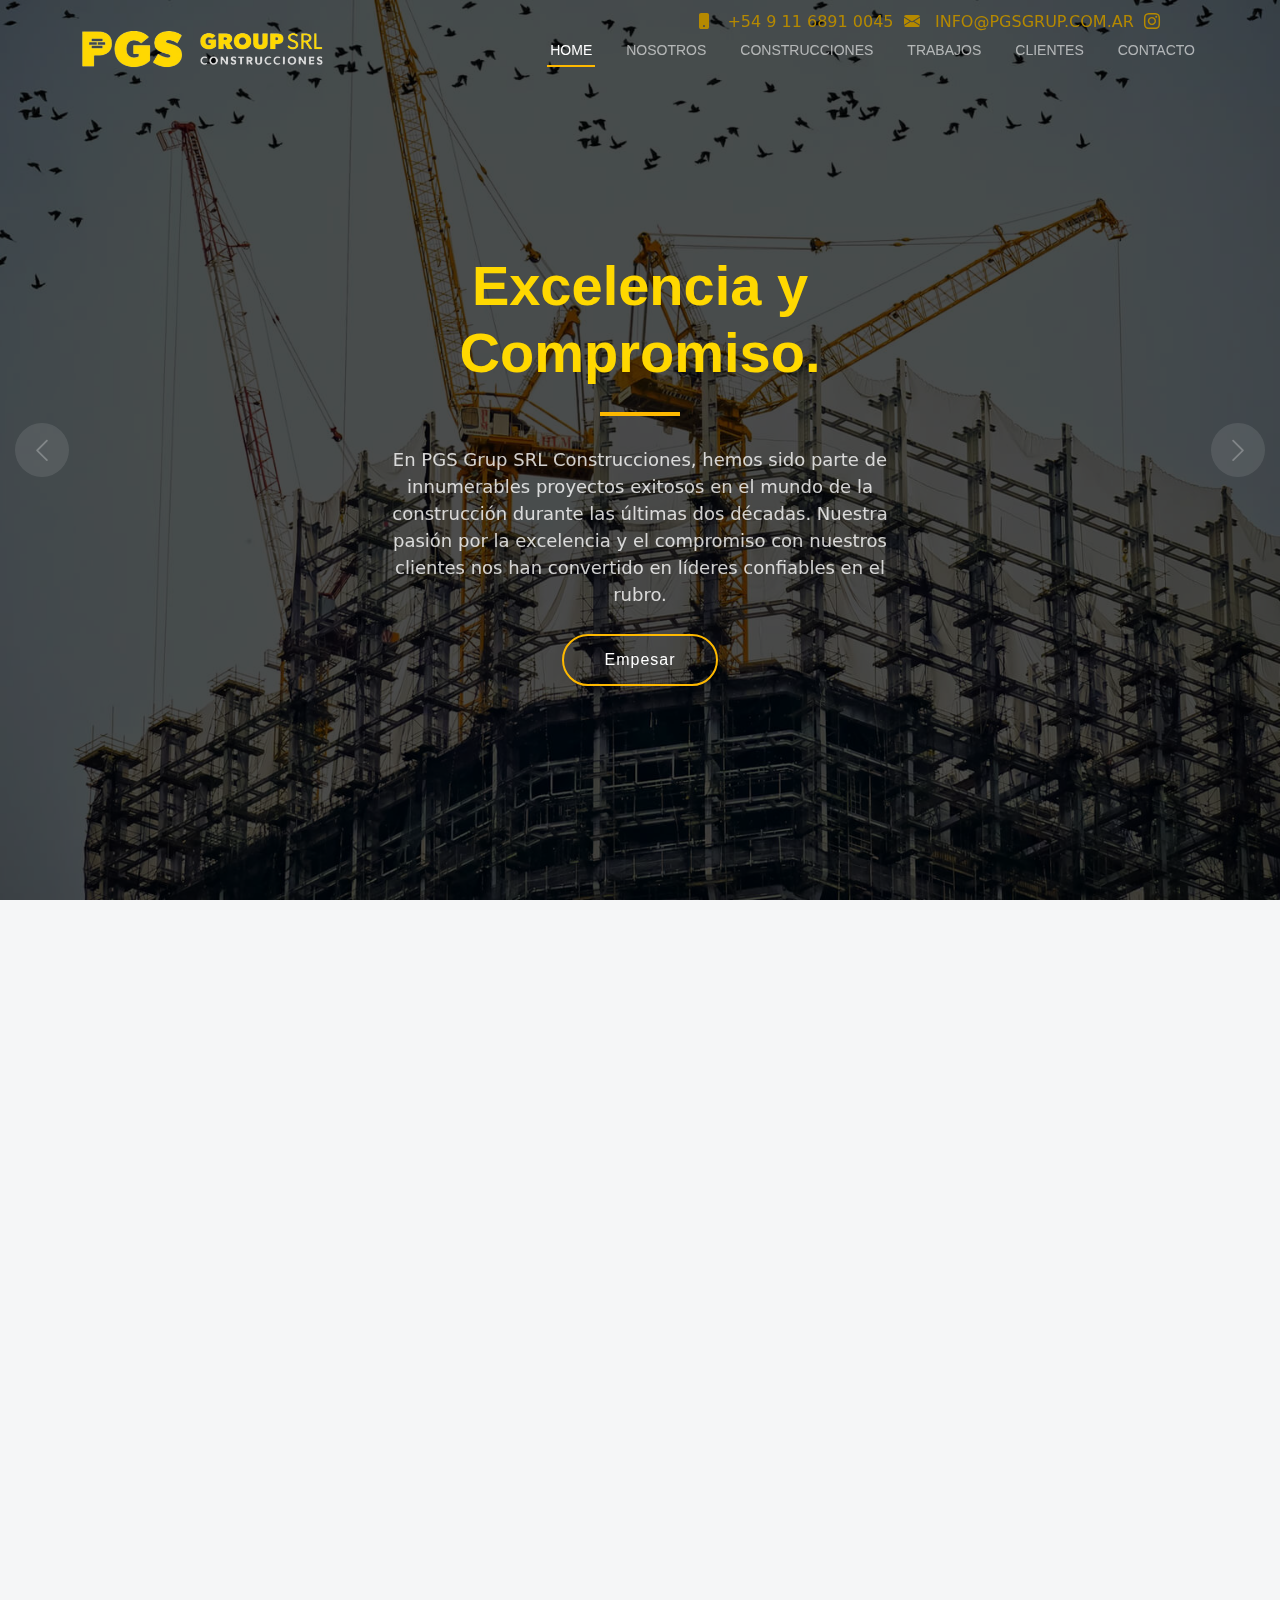
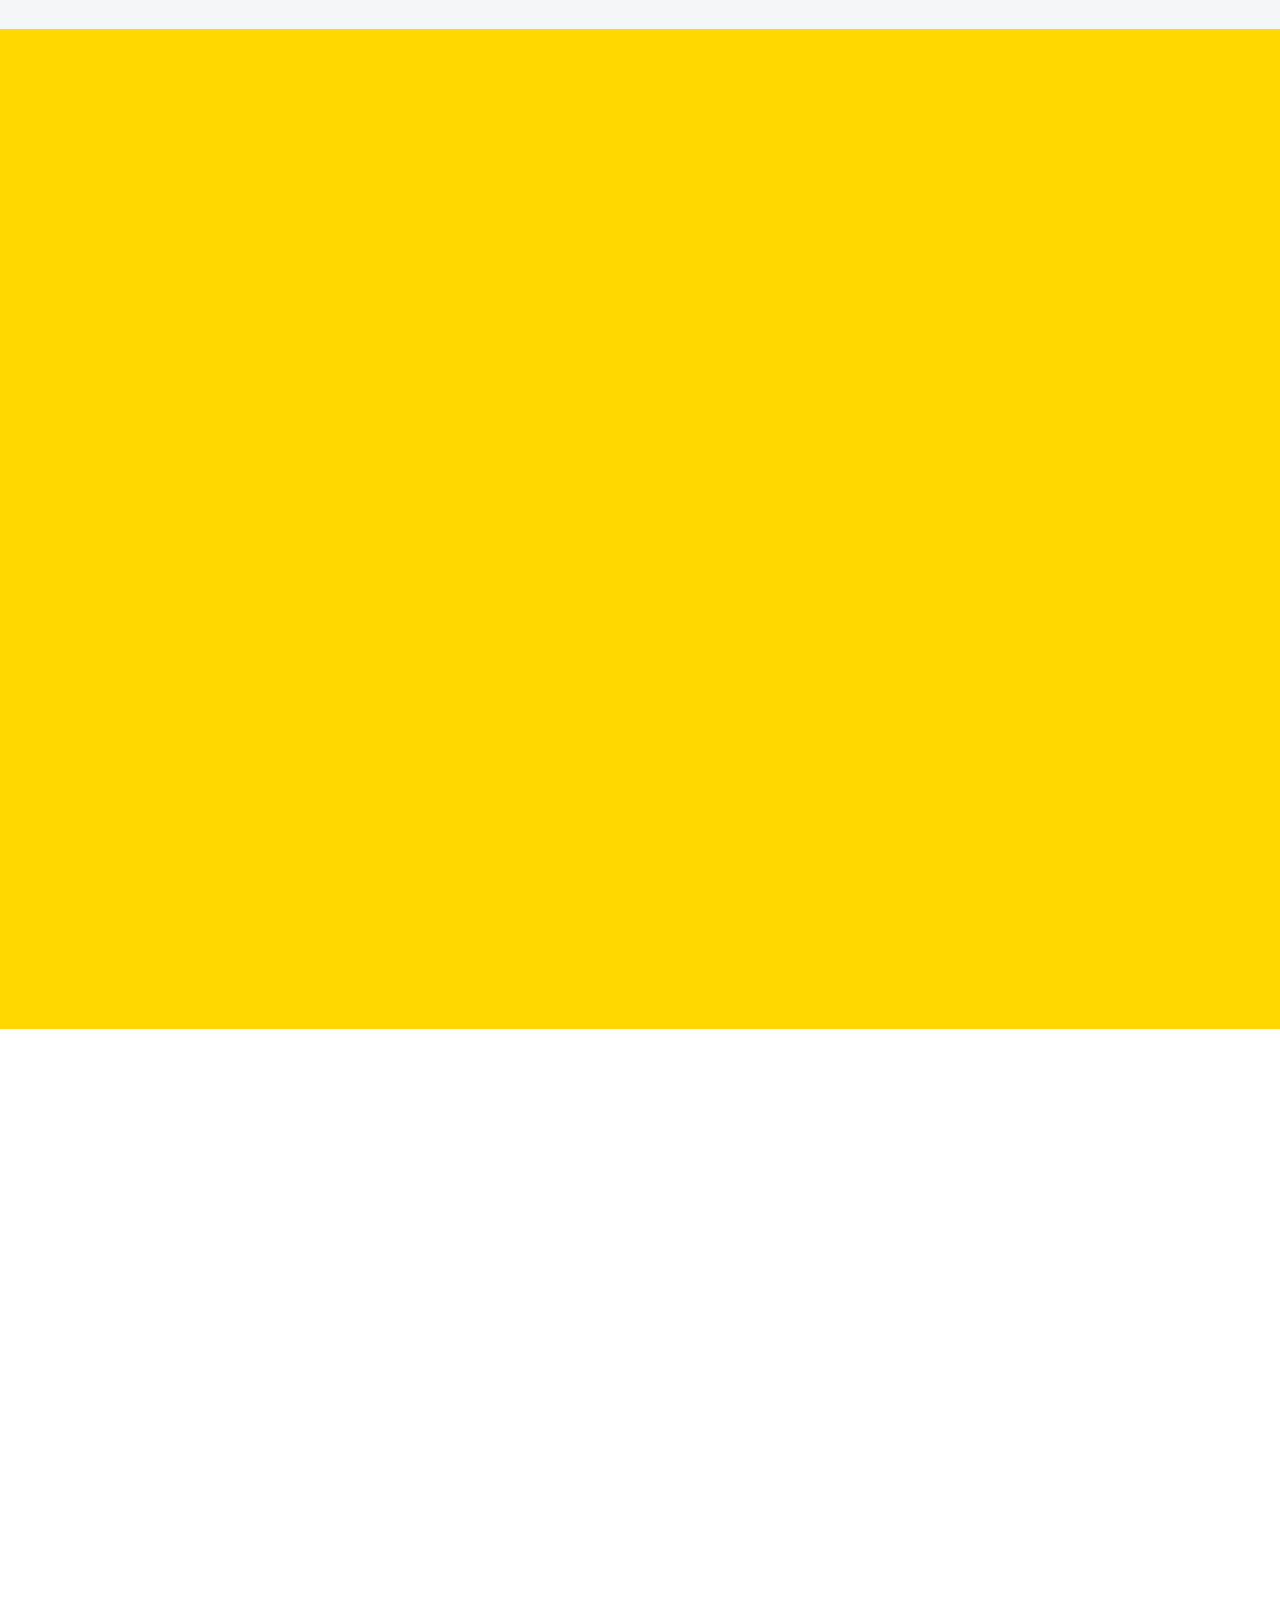
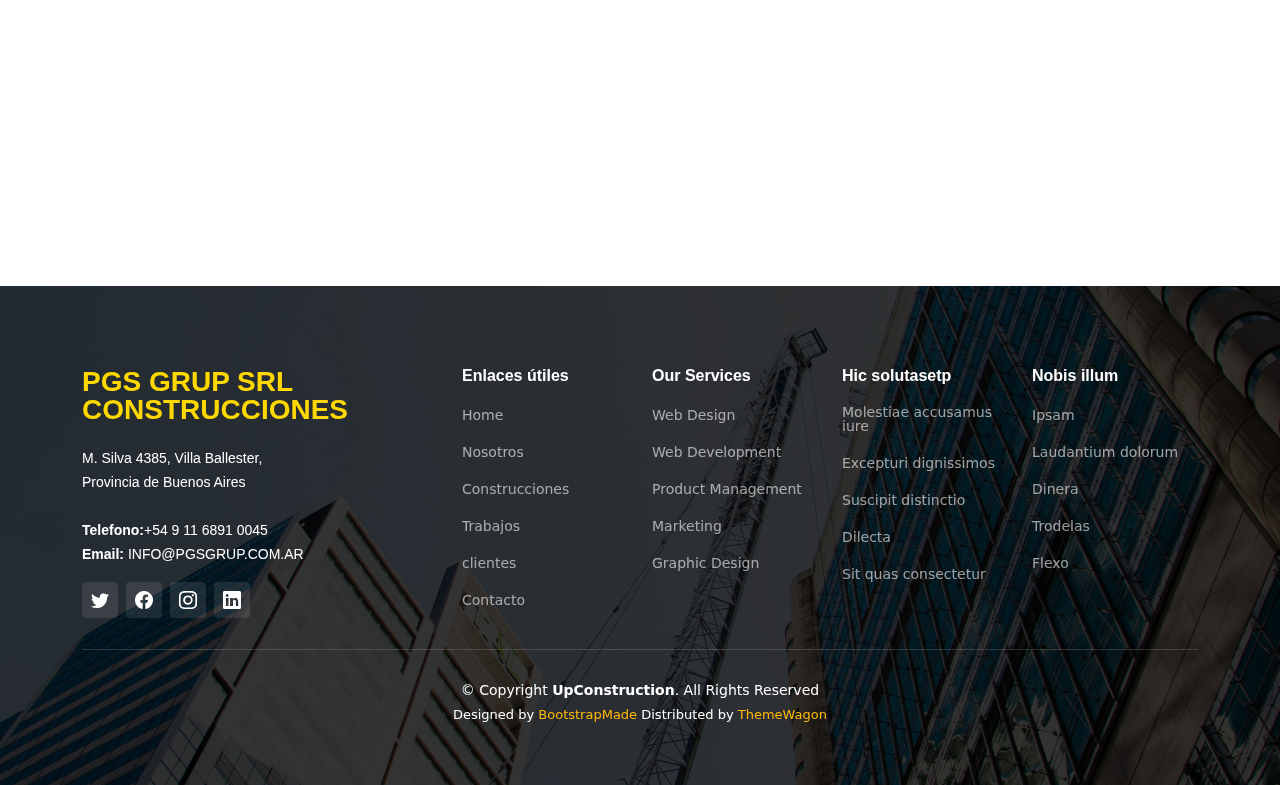
==== index.html @ b5f3060d "segunda entrega" ====
<!DOCTYPE html>
<html lang="en">

<head>
  <meta charset="utf-8">
  <meta content="width=device-width, initial-scale=1.0" name="viewport">

  <title>UpConstruction Bootstrap Template - Index</title>
  <meta content="" name="description">
  <meta content="" name="keywords">

  <!-- Favicons -->
  <link href="" rel="icon">
  <link href="" rel="apple-touch-icon">

  <!-- Google Fonts -->
  <link rel="preconnect" href="https://fonts.googleapis.com">
  <link rel="preconnect" href="https://fonts.gstatic.com" crossorigin>
  <link href="https://fonts.googleapis.com/css2?family=Open+Sans:ital,wght@0,300;0,400;0,500;0,600;0,700;1,300;1,400;1,600;1,700&family=Roboto:ital,wght@0,300;0,400;0,500;0,600;0,700;1,300;1,400;1,500;1,600;1,700&family=Work+Sans:ital,wght@0,300;0,400;0,500;0,600;0,700;1,300;1,400;1,500;1,600;1,700&display=swap" rel="stylesheet">

  <!-- Vendor CSS Files -->
  <link href="assets/vendor/bootstrap/css/bootstrap.min.css" rel="stylesheet">
  <link href="assets/vendor/bootstrap-icons/bootstrap-icons.css" rel="stylesheet">
  <link href="assets/vendor/fontawesome-free/css/all.min.css" rel="stylesheet">
  <link href="assets/vendor/aos/aos.css" rel="stylesheet">
  <link href="assets/vendor/glightbox/css/glightbox.min.css" rel="stylesheet">
  <link href="assets/vendor/swiper/swiper-bundle.min.css" rel="stylesheet">

  <!-- Template Main CSS File -->
  <link href="assets/css/main.css" rel="stylesheet">

  <!-- =======================================================
  * Template Name: UpConstruction
  * Updated: Jul 27 2023 with Bootstrap v5.3.1
  * Template URL: https://bootstrapmade.com/upconstruction-bootstrap-construction-website-template/
  * Author: BootstrapMade.com
  * License: https://bootstrapmade.com/license/
  ======================================================== -->
</head>

<body>

  <header id="header" class="header d-flex align-items-center">
    <div class="container-fluid container-xl d-flex align-items-center justify-content-between">

      <a href="index.html" class="logo d-flex align-items-center">
        <!-- Uncomment the line below if you also wish to use an image logo -->
        <img src="./assets/img/sin fondo.png" alt=""> 
        <!--<h1>UpConstruction<span>.</span></h1>-->
        <div class="social-icons">
          <a href="tel:+1234567890" style="color:#B58900"><i class="bi bi-phone-fill" style="color:#B58900"></i> &nbsp; +54 9 11 6891 0045 &nbsp;</a>
          <a href="mailto:info@example.com" style="color:#B58900"><i class="bi bi-envelope-fill" style="color:#B58900"></i> &nbsp; INFO@PGSGRUP.COM.AR &nbsp;</a>
          <a href="https://instagram.com/pgs_group_srl___?igshid=NTc4MTIwNjQ2YQ==" style="color:#B58900"><i class="bi bi-instagram" style="color:#B58900"></i></a>
        </div>
        
      </a>
      <i class="mobile-nav-toggle mobile-nav-show bi bi-list"></i>
      <i class="mobile-nav-toggle mobile-nav-hide d-none bi bi-x"></i>
      <nav id="navbar" class="navbar">
        <ul>
          <li><a href="index.html" class="active">Home</a></li>
          <li><a href="nosotros.html">Nosotros</a></li>
          <li><a href="Construcciones.html">Construcciones</a></li>
          <li><a href="trabajo.html">Trabajos</a></li>
          <li><a href="clientes.html">clientes</a></li>
          <li><a href="contacto.html">Contacto</a></li>
        </ul>
      </nav><!-- .navbar -->

    </div>
  </header><!-- End Header -->

  <!-- ======= Hero Section ======= -->
  <section id="hero" class="hero">

    <div class="info d-flex align-items-center">
      <div class="container">
        <div class="row justify-content-center">
          <div class="col-lg-6 text-center">
            <br>
            <br>
            <h2 data-aos="fade-down"style="color:#FFD800"><span> Excelencia y Compromiso.</span></h2>
            <p data-aos="fade-up">En PGS Grup SRL Construcciones, hemos sido parte de innumerables proyectos exitosos
              en el mundo de la construcción durante las últimas dos décadas. 
              Nuestra pasión por la excelencia y el compromiso con nuestros clientes
               nos han convertido en líderes confiables en el rubro.</p>
            <a data-aos="fade-up" data-aos-delay="200" href="#get-started" class="btn-get-started">Empesar</a>
          </div>
        </div>
      </div>
    </div>

    <div id="hero-carousel" class="carousel slide" data-bs-ride="carousel" data-bs-interval="5000">

      <div class="carousel-item active" style="background-image: url(assets/img/hero-carousel/hero-carousel-1.jpg)"></div>
      <div class="carousel-item" style="background-image: url(assets/img/hero-carousel/hero-carousel-2.jpg)"></div>
      <div class="carousel-item" style="background-image: url(assets/img/hero-carousel/hero-carousel-3.jpg)"></div>
      <div class="carousel-item" style="background-image: url(assets/img/hero-carousel/Mesa\ de\ trabajo\ 2@2x\ \(1\).png)"></div>
      <div class="carousel-item" style="background-image: url(assets/img/hero-carousel/hero-carousel-5.jpg)"></div>

      <a class="carousel-control-prev" href="#hero-carousel" role="button" data-bs-slide="prev">
        <span class="carousel-control-prev-icon bi bi-chevron-left" aria-hidden="true"></span>
      </a>

      <a class="carousel-control-next" href="#hero-carousel" role="button" data-bs-slide="next">
        <span class="carousel-control-next-icon bi bi-chevron-right" aria-hidden="true"></span>
      </a>

    </div>

  </section><!-- End Hero Section -->

  <main id="main">
 <!-- ======= Get Started Section ======= -->
 <section id="get-started" class="get-started section-bg">
  <div class="container">

    <div class="row justify-content-between gy-4">

      <div class="col-lg-6 d-flex align-items-center" data-aos="fade-up">
        <div class="content">
          <h3>¡Solicita una Cotización Personalizada para tu Proyecto con PGS Grup SRL Construcciones!</h3>
          <p>En PGS Grup SRL Construcciones, valoramos tu visión y queremos ayudarte a hacerla realidad. Nuestro equipo de profesionales altamente capacitados está
            listo para proporcionarte una cotización personalizada que se ajuste perfectamente a tu proyecto.
           </p>
        </div>
      </div>

      <div class="col-lg-5" data-aos="fade">
        <form action="forms/quote.php" method="post" class="php-email-form">
          <h3>CONSIGUE UNA COTIZACIÓN</h3>
          
            <p>¡Completa el formulario ahora y déjanos demostrarte por qué somos la mejor elección para tu proyecto de construcción!</p>
          <div class="row gy-3">

            <div class="col-md-12">
              <input type="text" name="Nombre" class="form-control" placeholder="Nombre" required>
            </div>

            <div class="col-md-12 ">
              <input type="email" class="form-control" name="email" placeholder="Email" required>
            </div>

            <div class="col-md-12">
              <input type="text" class="form-control" name="Numero de telefono" placeholder="Numero de telefono" required>
            </div>

            <div class="col-md-12">
              <textarea class="form-control" name="Mensaje" rows="6" placeholder="Mensaje" required></textarea>
            </div>

            <div class="col-md-12 text-center">
              <div class="loading">Loading</div>
              <div class="error-message"></div>
              <div class="sent-message">Your quote request has been sent successfully. Thank you!</div>

              <button type="submit">CONSIGUE UNA COTIZACIÓN</button>
            </div>

          </div>
        </form>
      </div><!-- End Quote Form -->

    </div>

  </div>
</section><!-- End Get Started Section -->

<!-- ======= Constructions Section ======= -->
<section id="constructions" class="constructions" style="background-color: #FFD800;">
  <div class="container" data-aos="fade-up">

    <div class="section-header">
      <h2> Construcciones</h2>
      <p>En PGS Grup SRL Construcciones, nos apasiona crear espacios que reflejen la visión única de nuestros clientes. Nuestros proyectos abarcan desde
         remodelaciones hasta nuevas construcciones, cada uno con la atención al detalle y la calidad que nos distingue.</p>
    </div>

    <div class="row gy-4">

      <div class="col-lg-6" data-aos="fade-up" data-aos-delay="100">
        <div class="card-item constructions-item">
          <div class="row">
            <div class="col-xl-5">
              <div class="card-bg" style="background-image: url(assets/img/constructions-1.jpg);"></div>
            </div>
            <div class="col-xl-7 d-flex align-items-center">
              <div class="card-body">
                <h4 class="card-title">"La Planificación que Transforma"</h4>
                <p>Con una planificación minuciosa y detallada, transformamos tus ideas en proyectos concretos y exitosos. 
                  Cada paso cuenta para lograr resultados excepcionales.</p>
              </div>
            </div>
          </div>
        </div>
      </div><!-- End Card Item -->

      <div class="col-lg-6" data-aos="fade-up" data-aos-delay="200">
        <div class="card-item">
          <div class="row">
            <div class="col-xl-5">
              <div class="card-bg" style="background-image: url(assets/img/constructions-2.jpg);"></div>
            </div>
            <div class="col-xl-7 d-flex align-items-center">
              <div class="card-body">
                <h4 class="card-title">"Trabajo Detrás de Cada Construcción"</h4>
                <p>Detrás de cada construcción que realizamos,
                   hay un trabajo en equipo que garantiza el éxito en cada paso del proceso.</p>
              </div>
            </div>
          </div>
        </div>
      </div><!-- End Card Item -->

      <div class="col-lg-6" data-aos="fade-up" data-aos-delay="300">
        <div class="card-item">
          <div class="row">
            <div class="col-xl-5">
              <div class="card-bg" style="background-image: url(assets/img/constructions-3.jpg);"></div>
            </div>
            <div class="col-xl-7 d-flex align-items-center">
              <div class="card-body">
                <h4 class="card-title">"Construyendo con Cuidado y Calidad"</h4>
                <p>Desde los primeros días de la obra, nos enfocamos en construir con cuidado y calidad. 
                  Cada decisión está guiada por la excelencia y la atención al detalle.</p>
              </div>
            </div>
          </div>
        </div>
      </div><!-- End Card Item -->

      <div class="col-lg-6" data-aos="fade-up" data-aos-delay="400">
        <div class="card-item">
          <div class="row">
            <div class="col-xl-5">
              <div class="card-bg" style="background-image: url(assets/img/constructions-4.jpg);"></div>
            </div>
            <div class="col-xl-7 d-flex align-items-center">
              <div class="card-body">
                <h4 class="card-title">"La Satisfacción del Trabajo Bien Hecho"</h4>
                <p>Para nosotros, esta obra casi terminada representa la
                   satisfacción del trabajo bien hecho. Cada etapa ha sido realizada con compromiso y profesionalismo.</p>
              </div>
            </div>
          </div>
        </div>
      </div><!-- End Card Item -->

    </div>

  </div>
</section><!-- End Constructions Section -->
<!-- ======= Our Projects Section ======= -->
<section id="projects" class="projects">
  <div class="container" data-aos="fade-up">

    <div class="section-header">
      <h2> Trabajos</h2>
      <p>Te invitamos a explorar algunos de nuestros trabajos destacados para que puedas apreciar
         nuestra habilidad para dar vida a visiones arquitectónicas y materializar sueños. 
         En PGS Grup SRL Construcciones,estamos comprometidos con la satisfacción de nuestros clientes 
          y con el legado duradero que dejamos en cada obra realizada.</p>
    </div>

    <div class="portfolio-isotope" data-portfolio-filter="*" data-portfolio-layout="masonry"
      data-portfolio-sort="original-order">

      <ul class="portfolio-flters" data-aos="fade-up" data-aos-delay="100">
        <li data-filter="*" class="filter-active">Todos</li>
        <li data-filter=".filter-remodeling">Remodelaciones </li>
        <li data-filter=".filter-construction">Construcciones</li>
        <li data-filter=".filter-repairs">Reparaciones</li>
        <li data-filter=".filter-design">Diseño</li>
      </ul><!-- End Projects Filters -->

      <div class="row gy-4 portfolio-container" data-aos="fade-up" data-aos-delay="200">

        <div class="col-lg-3 col-md-5 portfolio-item filter-remodeling">
          <div class="portfolio-content h-100">
            <img src="assets/img/projects/remodeling-1.jpg" class="img-fluid" alt="">
            <div class="portfolio-info">
              <h4>Remodelaciones 1</h4>
              <p>Lorem ipsum, dolor sit amet consectetur</p>
              <a href="assets/img/projects/remodeling-1.jpg" title="Remodeling 1"
                data-gallery="portfolio-gallery-remodeling" class="glightbox preview-link"><i
                  class="bi bi-zoom-in"></i></a>
              <a href="trabajo.html" title="More Details" class="details-link"><i
                  class="bi bi-link-45deg"></i></a>
            </div>
          </div>
        </div><!-- End Projects Item -->

        <div class="col-lg-3 col-md-5 portfolio-item filter-construction">
          <div class="portfolio-content h-100">
            <img src="assets/img/projects/construction-1.jpg" class="img-fluid" alt="">
            <div class="portfolio-info">
              <h4>Construcciones 1</h4>
              <p>Lorem ipsum, dolor sit amet consectetur</p>
              <a href="assets/img/projects/construction-1.jpg" title="Construction 1"
                data-gallery="portfolio-gallery-construction" class="glightbox preview-link"><i
                  class="bi bi-zoom-in"></i></a>
              <a href="trabajo.html" title="More Details" class="details-link"><i
                  class="bi bi-link-45deg"></i></a>
            </div>
          </div>
        </div><!-- End Projects Item -->

        <div class="col-lg-3 col-md-5 portfolio-item filter-remodeling">
          <div class="portfolio-content h-100">
            <img src="assets/img/projects/remodeling-2.jpg" class="img-fluid" alt="">
            <div class="portfolio-info">
              <h4>Remodelaciones 2</h4>
              <p>Lorem ipsum, dolor sit amet consectetur</p>
              <a href="assets/img/projects/remodeling-2.jpg" title="Remodeling 2"
                data-gallery="portfolio-gallery-remodeling" class="glightbox preview-link"><i
                  class="bi bi-zoom-in"></i></a>
              <a href="trabajo.html" title="More Details" class="details-link"><i
                  class="bi bi-link-45deg"></i></a>
            </div>
          </div>
        </div><!-- End Projects Item -->
       
        <div class="col-lg-3 col-md-5 portfolio-item filter-repairs">
          <div class="portfolio-content h-100">
            <img src="assets/img/projects/repairs-2.jpg" class="img-fluid" alt="">
            <div class="portfolio-info">
              <h4>Reparaciones</h4>
              <p>Lorem ipsum, dolor sit amet consectetur</p>
              <a href="assets/img/projects/repairs-2.jpg" title="Repairs 2" data-gallery="portfolio-gallery-repairs"
                class="glightbox preview-link"><i class="bi bi-zoom-in"></i></a>
              <a href="trabajo.html" title="More Details" class="details-link"><i
                  class="bi bi-link-45deg"></i></a>
            </div>
          </div>
        </div><!-- End Projects Item -->

        <div class="col-lg-3 col-md-5 portfolio-item filter-design">
          <div class="portfolio-content h-100">
            <img src="assets/img/projects/design-2.jpg" class="img-fluid" alt="">
            <div class="portfolio-info">
              <h4>Diseño</h4>
              <p>Lorem ipsum, dolor sit amet consectetur</p>
              <a href="assets/img/projects/design-2.jpg" title="Repairs 2" data-gallery="portfolio-gallery-book"
                class="glightbox preview-link"><i class="bi bi-zoom-in"></i></a>
              <a href="trabajo.html" title="More Details" class="details-link"><i
                  class="bi bi-link-45deg"></i></a>
            </div>
          </div>
        </div><!-- End Projects Item -->
           <div class="col-lg-3 col-md-5 portfolio-item filter-construction">
          <div class="portfolio-content h-100">
            <img src="assets/img/projects/construction-3.jpg" class="img-fluid" alt="">
            <div class="portfolio-info">
              <h4>Construcciones </h4>
              <p>Lorem ipsum, dolor sit amet consectetur</p>
              <a href="assets/img/projects/construction-3.jpg" title="Construction 3"
                data-gallery="portfolio-gallery-construction" class="glightbox preview-link"><i
                  class="bi bi-zoom-in"></i></a>
              <a href="trabajo.html" title="More Details" class="details-link"><i
                  class="bi bi-link-45deg"></i></a>
            </div>
          </div>
        </div><!-- End Projects Item -->

        <div class="col-lg-3 col-md-5 portfolio-item filter-repairs">
          <div class="portfolio-content h-100">
            <img src="assets/img/projects/repairs-3.jpg" class="img-fluid" alt="">
            <div class="portfolio-info">
              <h4>Reparaciones</h4>
              <p>Lorem ipsum, dolor sit amet consectetur</p>
              <a href="assets/img/projects/repairs-3.jpg" title="Repairs 2" data-gallery="portfolio-gallery-repairs"
                class="glightbox preview-link"><i class="bi bi-zoom-in"></i></a>
              <a href="trabajo.html" title="More Details" class="details-link"><i
                  class="bi bi-link-45deg"></i></a>
            </div>
          </div>
        </div><!-- End Projects Item -->

        <div class="col-lg-3 col-md-5 portfolio-item filter-design">
          <div class="portfolio-content h-100">
            <img src="assets/img/projects/design-3.jpg" class="img-fluid" alt="">
            <div class="portfolio-info">
              <h4>Diseño</h4>
              <p>Lorem ipsum, dolor sit amet consectetur</p>
              <a href="assets/img/projects/design-3.jpg" title="Repairs 3" data-gallery="portfolio-gallery-book"
                class="glightbox preview-link"><i class="bi bi-zoom-in"></i></a>
              <a href="trabajo.html" title="More Details" class="details-link"><i
                  class="bi bi-link-45deg"></i></a>
            </div>
          </div>
        </div><!-- End Projects Item -->

      </div><!-- End Projects Container -->

    </div>

  </div>
</section><!-- End Our Projects Section -->
         
   

</main><!-- End #main -->

<!-- ======= Footer ======= -->
<footer id="footer" class="footer">

<div class="footer-content position-relative">
  <div class="container">
    <div class="row">

      <div class="col-lg-4 col-md-6">
        <div class="footer-info">
          <h3 style="color:#FFD800">PGS GRUP SRL CONSTRUCCIONES</h3>
          <p>
            M. Silva 4385, Villa Ballester,<br>
            Provincia de Buenos Aires<br><br>
            <strong>Telefono:</strong>+54 9 11 6891 0045<br>
            <strong>Email:</strong> INFO@PGSGRUP.COM.AR<br>
          </p>
          <div class="social-links d-flex mt-3">
            <a href="#" class="d-flex align-items-center justify-content-center"><i class="bi bi-twitter"></i></a>
            <a href="#" class="d-flex align-items-center justify-content-center"><i class="bi bi-facebook"></i></a>
            <a href="#" class="d-flex align-items-center justify-content-center"><i class="bi bi-instagram"></i></a>
            <a href="#" class="d-flex align-items-center justify-content-center"><i class="bi bi-linkedin"></i></a>
          </div>
        </div>
      </div><!-- End footer info column-->

      <div class="col-lg-2 col-md-3 footer-links">
        <h4>Enlaces útiles</h4>
        <ul>
          <ul>
            <li><a href="index.html" class="active">Home</a></li>
            <li><a href="nosotros.html">Nosotros</a></li>
            <li><a href="Construcciones.html">Construcciones</a></li>
            <li><a href="trabajo.html">Trabajos</a></li>
            <li><a href="clientes.html">clientes</a></li>
            <li><a href="contacto.html">Contacto</a></li>
          </ul>
      </div><!-- End footer links column-->

      <div class="col-lg-2 col-md-3 footer-links">
        <h4>Our Services</h4>
        <ul>
          <li><a href="#">Web Design</a></li>
          <li><a href="#">Web Development</a></li>
          <li><a href="#">Product Management</a></li>
          <li><a href="#">Marketing</a></li>
          <li><a href="#">Graphic Design</a></li>
        </ul>
      </div><!-- End footer links column-->

      <div class="col-lg-2 col-md-3 footer-links">
        <h4>Hic solutasetp</h4>
        <ul>
          <li><a href="#">Molestiae accusamus iure</a></li>
          <li><a href="#">Excepturi dignissimos</a></li>
          <li><a href="#">Suscipit distinctio</a></li>
          <li><a href="#">Dilecta</a></li>
          <li><a href="#">Sit quas consectetur</a></li>
        </ul>
      </div><!-- End footer links column-->

      <div class="col-lg-2 col-md-3 footer-links">
        <h4>Nobis illum</h4>
        <ul>
          <li><a href="#">Ipsam</a></li>
          <li><a href="#">Laudantium dolorum</a></li>
          <li><a href="#">Dinera</a></li>
          <li><a href="#">Trodelas</a></li>
          <li><a href="#">Flexo</a></li>
        </ul>
      </div><!-- End footer links column-->

    </div>
  </div>
</div>

<div class="footer-legal text-center position-relative">
  <div class="container">
    <div class="copyright">
      &copy; Copyright <strong><span>UpConstruction</span></strong>. All Rights Reserved
    </div>
    <div class="credits">
      <!-- All the links in the footer should remain intact. -->
      <!-- You can delete the links only if you purchased the pro version. -->
      <!-- Licensing information: https://bootstrapmade.com/license/ -->
      <!-- Purchase the pro version with working PHP/AJAX contact form: https://bootstrapmade.com/upconstruction-bootstrap-construction-website-template/ -->
      Designed by <a href="https://bootstrapmade.com/">BootstrapMade</a> Distributed by <a
        href="https://themewagon.com">ThemeWagon</a>
    </div>
  </div>
</div>

</footer>
<!-- End Footer -->

<a href="#" class="scroll-top d-flex align-items-center justify-content-center"><i
  class="bi bi-arrow-up-short"></i></a>

<div id="preloader"></div>

<!-- Vendor JS Files -->
<script src="assets/vendor/bootstrap/js/bootstrap.bundle.min.js"></script>
<script src="assets/vendor/aos/aos.js"></script>
<script src="assets/vendor/glightbox/js/glightbox.min.js"></script>
<script src="assets/vendor/isotope-layout/isotope.pkgd.min.js"></script>
<script src="assets/vendor/swiper/swiper-bundle.min.js"></script>
<script src="assets/vendor/purecounter/purecounter_vanilla.js"></script>
<script src="assets/vendor/php-email-form/validate.js"></script>

<!-- Template Main JS File -->
<script src="assets/js/main.js"></script>

</body>

</html>
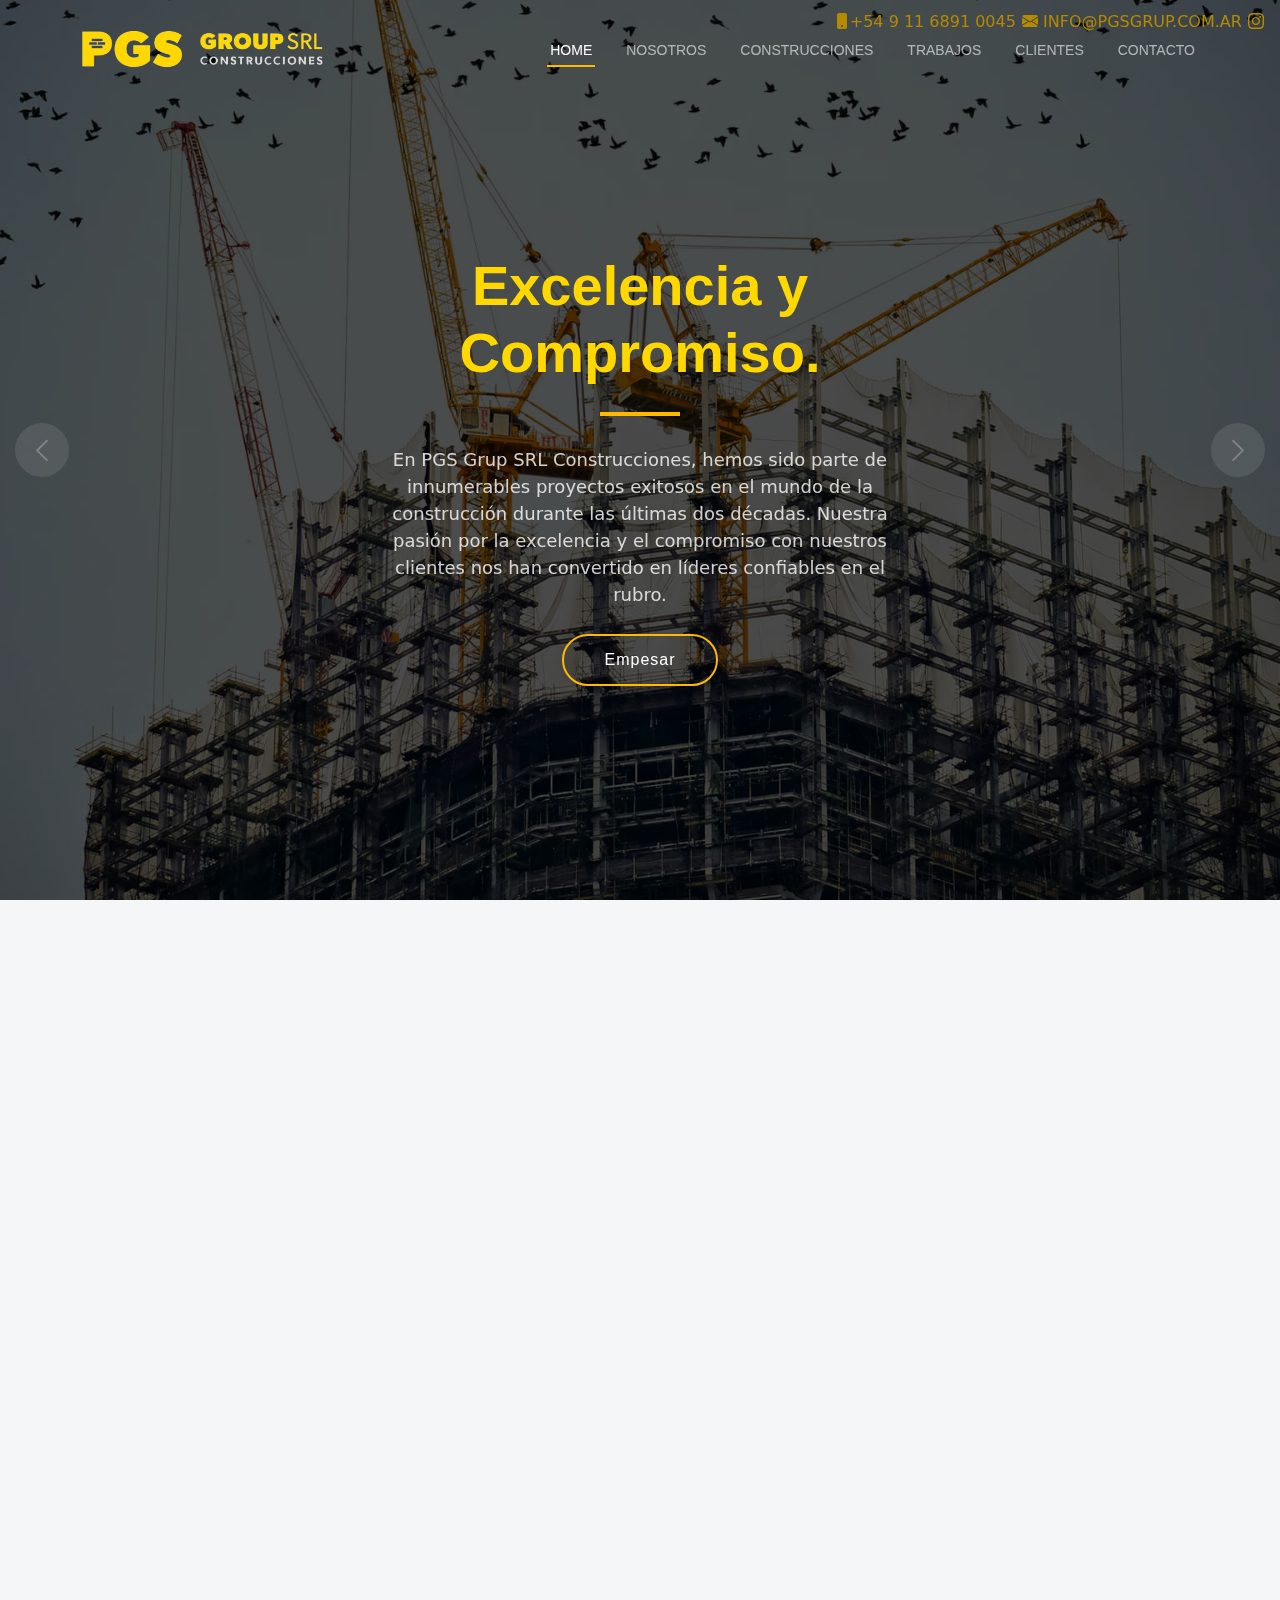
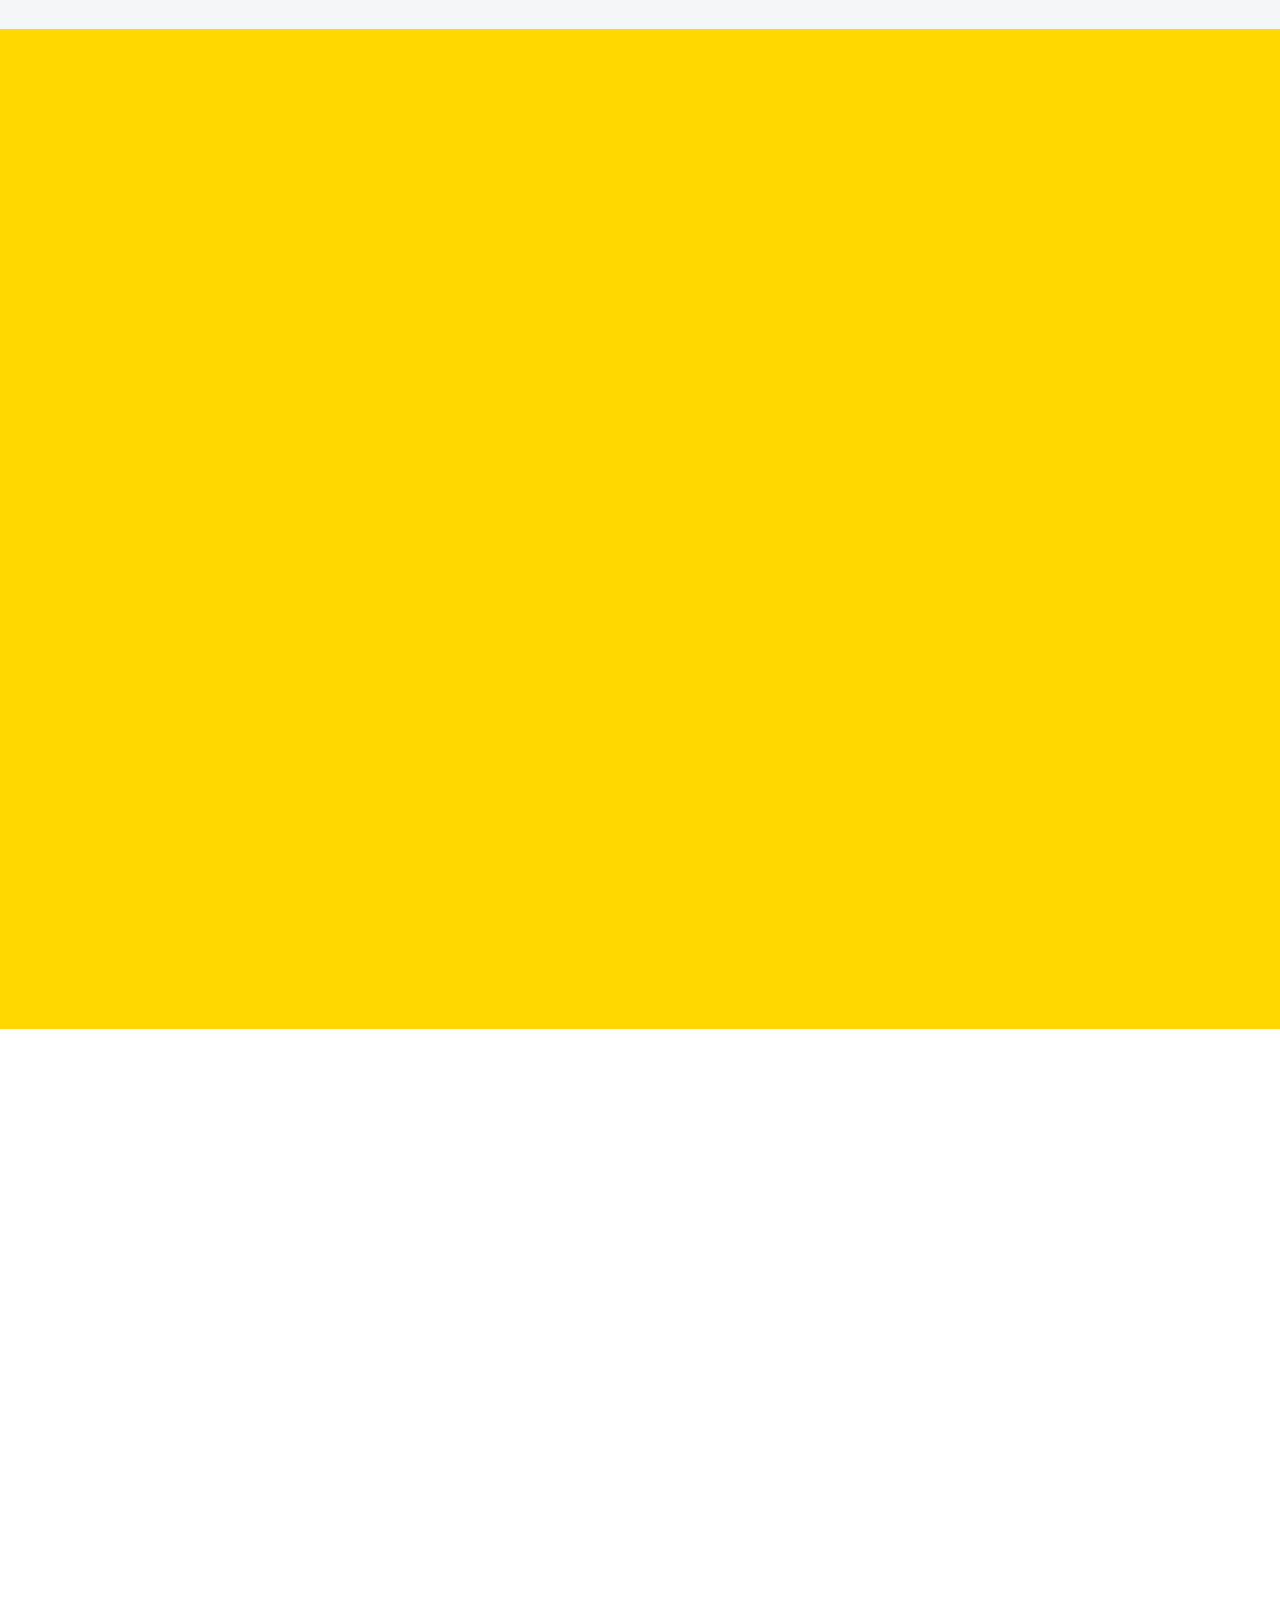
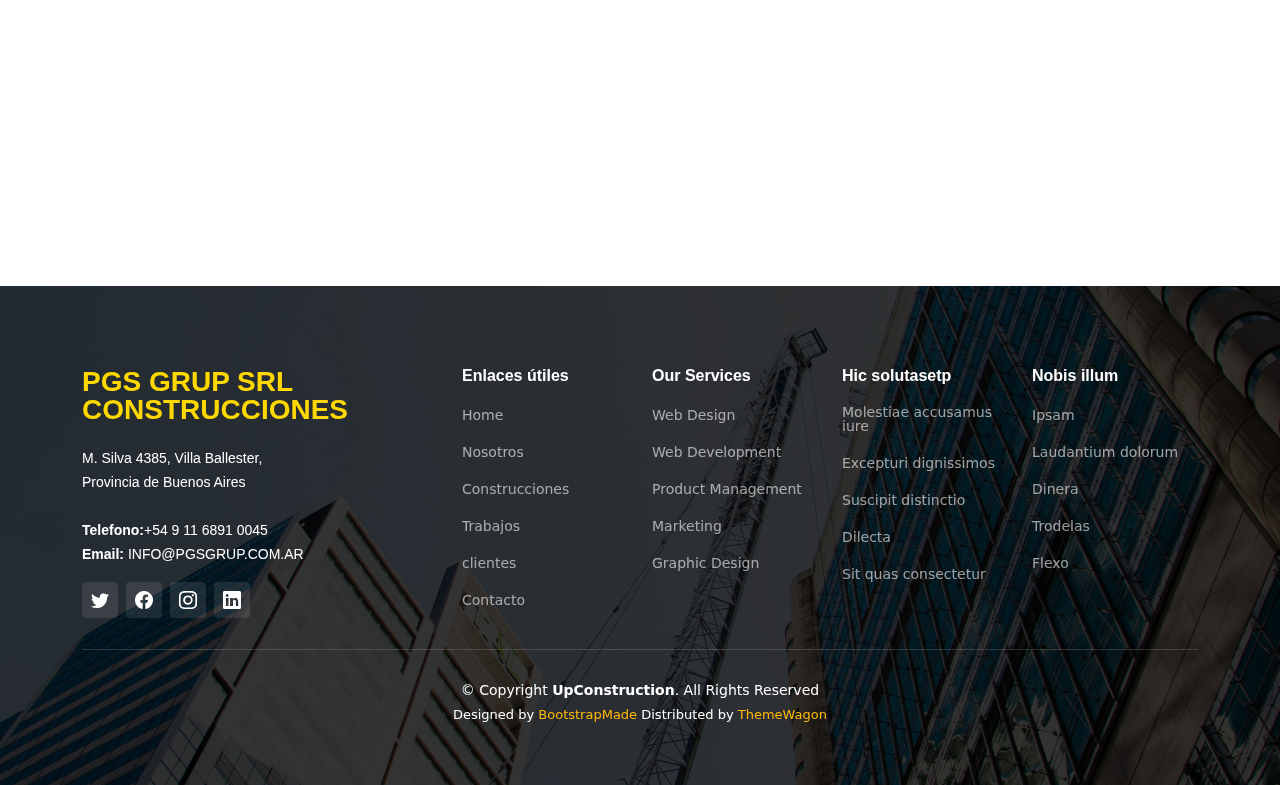
==== commit c56e95db: "final" ====
--- a/index.html
+++ b/index.html
@@ -40,35 +40,38 @@
 
 <body>
 
-  <header id="header" class="header d-flex align-items-center">
-    <div class="container-fluid container-xl d-flex align-items-center justify-content-between">
-
-      <a href="index.html" class="logo d-flex align-items-center">
-        <!-- Uncomment the line below if you also wish to use an image logo -->
-        <img src="./assets/img/sin fondo.png" alt=""> 
-        <!--<h1>UpConstruction<span>.</span></h1>-->
-        <div class="social-icons">
-          <a href="tel:+1234567890" style="color:#B58900"><i class="bi bi-phone-fill" style="color:#B58900"></i> &nbsp; +54 9 11 6891 0045 &nbsp;</a>
-          <a href="mailto:info@example.com" style="color:#B58900"><i class="bi bi-envelope-fill" style="color:#B58900"></i> &nbsp; INFO@PGSGRUP.COM.AR &nbsp;</a>
-          <a href="https://instagram.com/pgs_group_srl___?igshid=NTc4MTIwNjQ2YQ==" style="color:#B58900"><i class="bi bi-instagram" style="color:#B58900"></i></a>
-        </div>
-        
-      </a>
-      <i class="mobile-nav-toggle mobile-nav-show bi bi-list"></i>
-      <i class="mobile-nav-toggle mobile-nav-hide d-none bi bi-x"></i>
-      <nav id="navbar" class="navbar">
-        <ul>
-          <li><a href="index.html" class="active">Home</a></li>
-          <li><a href="nosotros.html">Nosotros</a></li>
-          <li><a href="Construcciones.html">Construcciones</a></li>
-          <li><a href="trabajo.html">Trabajos</a></li>
-          <li><a href="clientes.html">clientes</a></li>
-          <li><a href="contacto.html">Contacto</a></li>
-        </ul>
-      </nav><!-- .navbar -->
-
-    </div>
-  </header><!-- End Header -->
+<!-- End Header -->
+<header id="header" class="header d-flex align-items-center">
+  <div class="container-fluid container-xl d-flex align-items-center justify-content-between">
+
+    <a href="index.html" class="logo d-flex align-items-center">
+      <!-- Uncomment the line below if you also wish to use an image logo -->
+      <img src="./assets/img/sin fondo.png" alt=""> 
+      <!--<h1>UpConstruction<span>.</span></h1>-->
+      <div class="social-icons">
+        <a href="tel:+1234567890" style="color:#B58900"><i class="bi bi-phone-fill" style="color:#B58900"></i>+54 9 11 6891 0045&nbsp;</a>
+        <a href="mailto:info@example.com" style="color:#B58900"><i class="bi bi-envelope-fill" style="color:#B58900"></i>&nbsp;INFO@PGSGRUP.COM.AR&nbsp;</a>
+        <a href="https://instagram.com/pgs_group_srl___?igshid=NTc4MTIwNjQ2YQ==" style="color:#B58900"><i class="bi bi-instagram" style="color:#B58900"></i></a>
+      </div>
+    </a>
+
+    <i class="mobile-nav-toggle mobile-nav-show bi bi-list"></i>
+    <i class="mobile-nav-toggle mobile-nav-hide d-none bi bi-x"></i>
+    
+    <nav id="navbar" class="navbar">
+      <ul>
+        <li><a href="index.html" class="active">Home</a></li>
+        <li><a href="nosotros.html">Nosotros</a></li>
+        <li><a href="Construcciones.html">Construcciones</a></li>
+        <li><a href="trabajo.html">Trabajos</a></li>
+        <li><a href="clientes.html">clientes</a></li>
+        <li><a href="contacto.html">Contacto</a></li>
+      </ul>
+    </nav><!-- .navbar -->
+
+  </div>
+</header>
+
 
   <!-- ======= Hero Section ======= -->
   <section id="hero" class="hero">
--- a/assets/css/main.css
+++ b/assets/css/main.css
@@ -2675,33 +2675,31 @@
 .footer .footer-legal .credits a {
   color: var(--color-primary);
 }
+/* Estilos generales para los iconos sociales */
 .social-icons {
-  float: right;
-  margin-top: 10px;
-  
-}
-.social-icons {
-  position: absolute;
-  top: 0;
-  right: 0;
-  margin: 15 10px 0 15px;
-  text-decoration: none;
-  
-  
-}
-.social-icons {
-  margin-left: 120px;
-  margin-right: 120px;
-  padding-left: 80px;
-}
-.social-icons a {
-  color: #FFD800; /* Cambia este valor al color amarillo deseado */
-}
-.social-icons {
+  position:absolute;
+  right: 15px; /* Ajusta la distancia desde el borde derecho según tus preferencias */
+  z-index: 999; /* Asegura que los iconos estén por encima de otros elementos */
   display: flex;
   justify-content: center;
   flex-wrap: wrap;
-}
+  top: 10px; /* Ajusta la distancia desde la parte superior para evitar la superposición */
+}
+
+.social-icons a {
+  color: #FFD800; /* Cambia este valor al color amarillo deseado */
+  margin-right: 1px; /* Espacio entre los iconos */
+  text-decoration: none;
+}
+
+/* Media query para pantallas con una resolución de 412x915 */
+@media (max-width: 412px) {
+  .social-icons {
+      top: 0; /* Asegura que los iconos estén en la parte superior de la página */
+      position: absolute;
+  }
+}
+
 
 
 
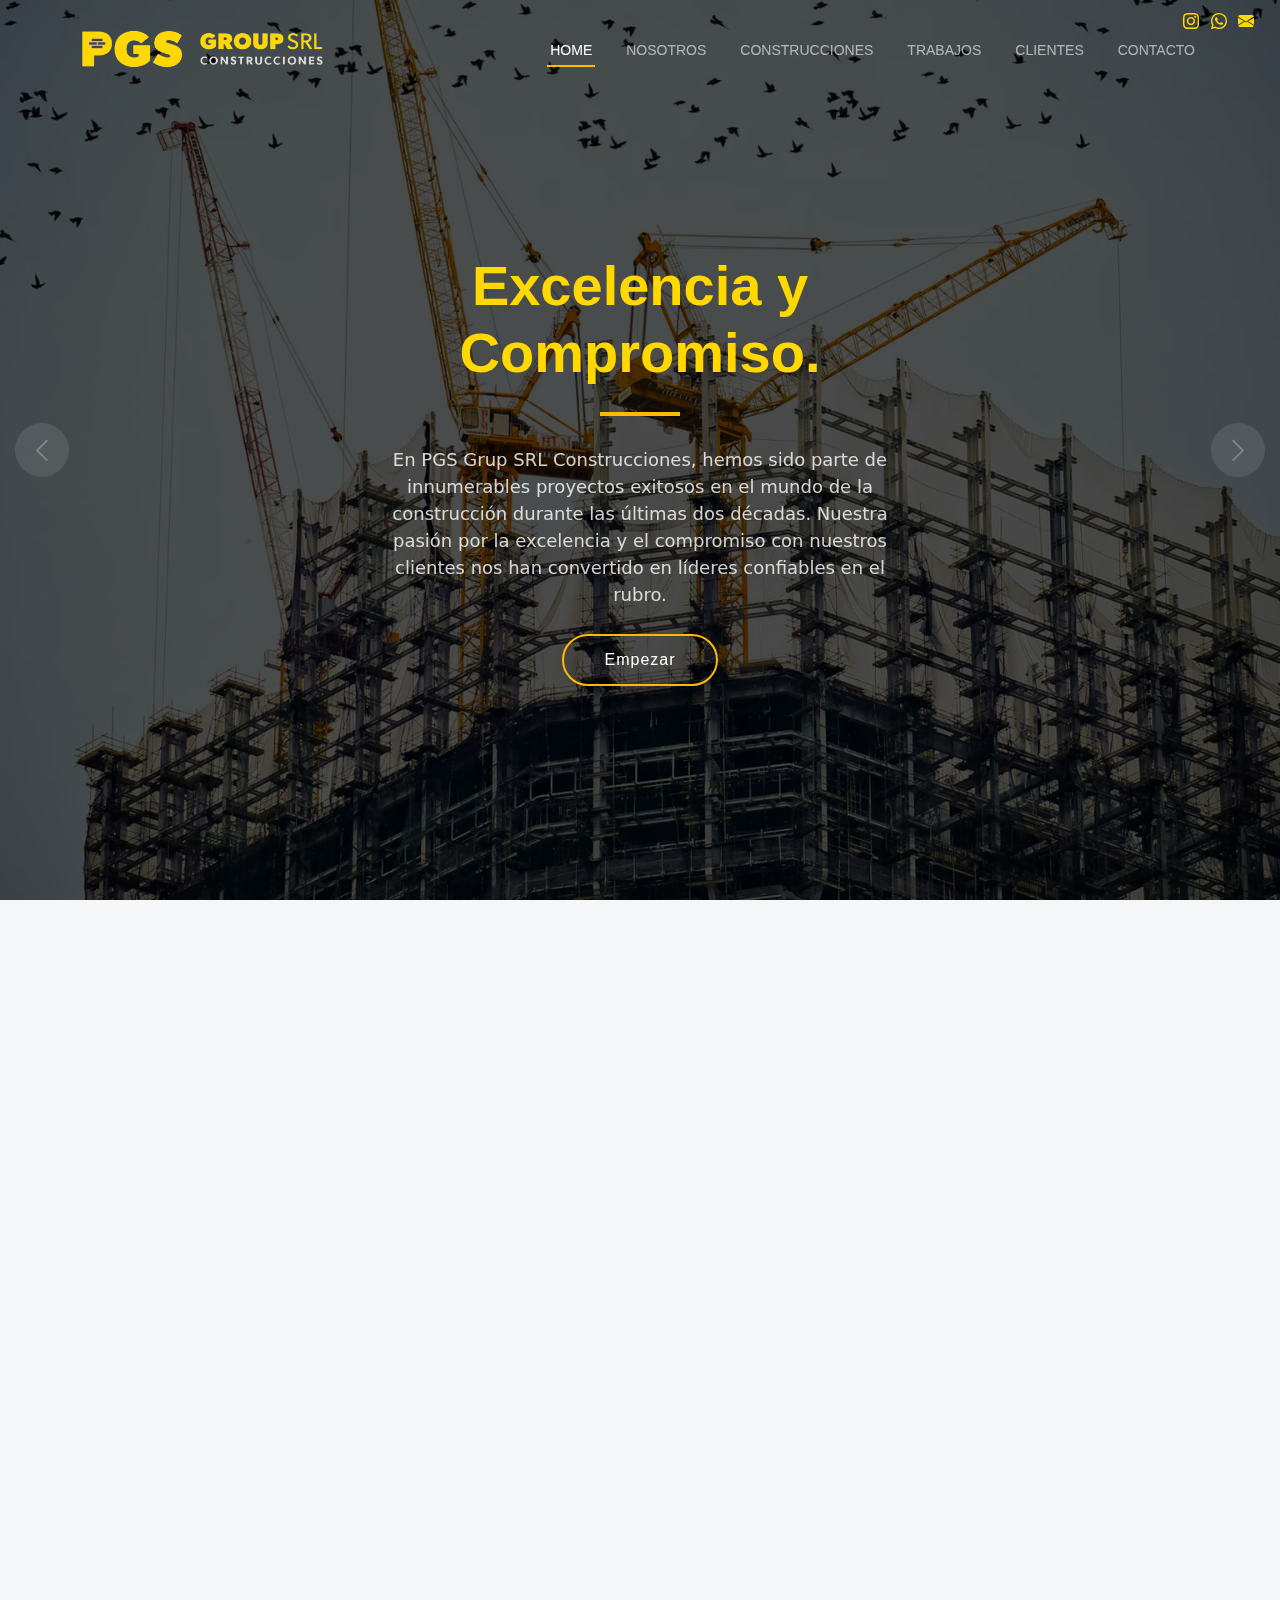
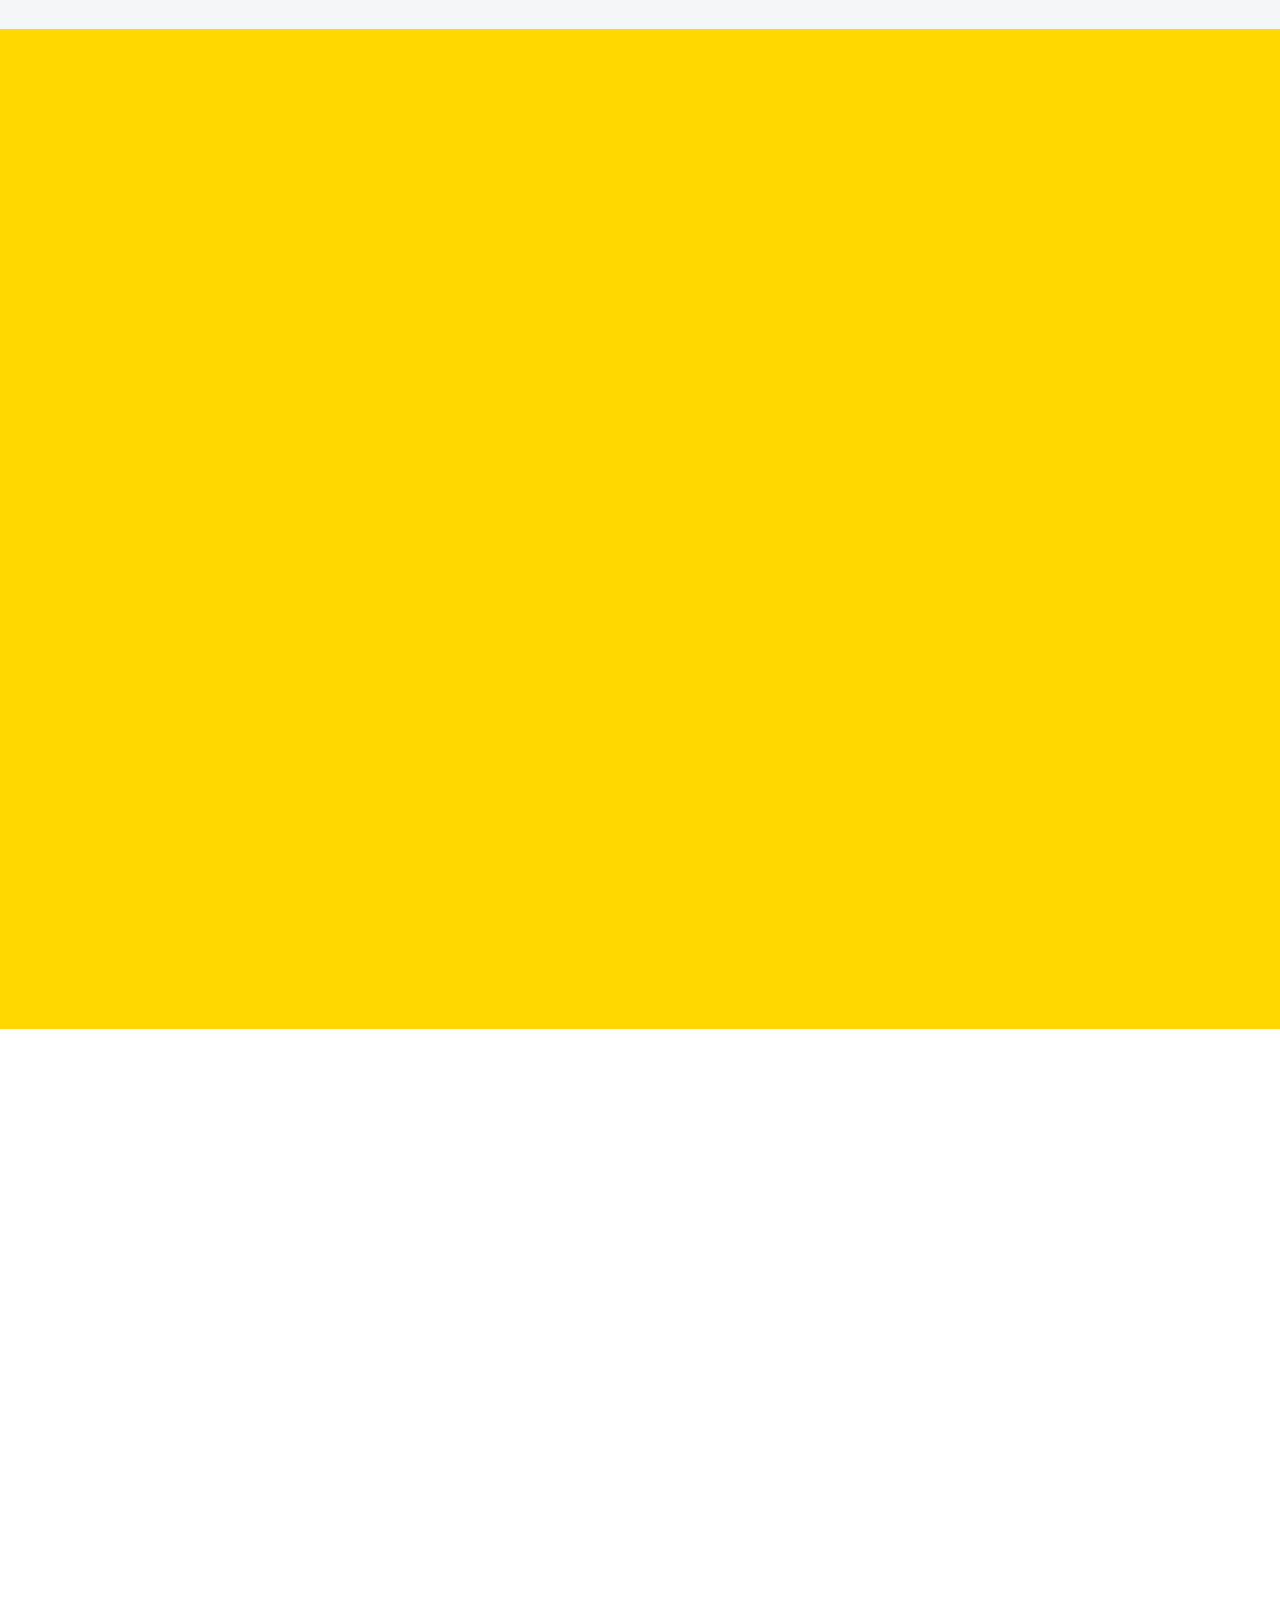
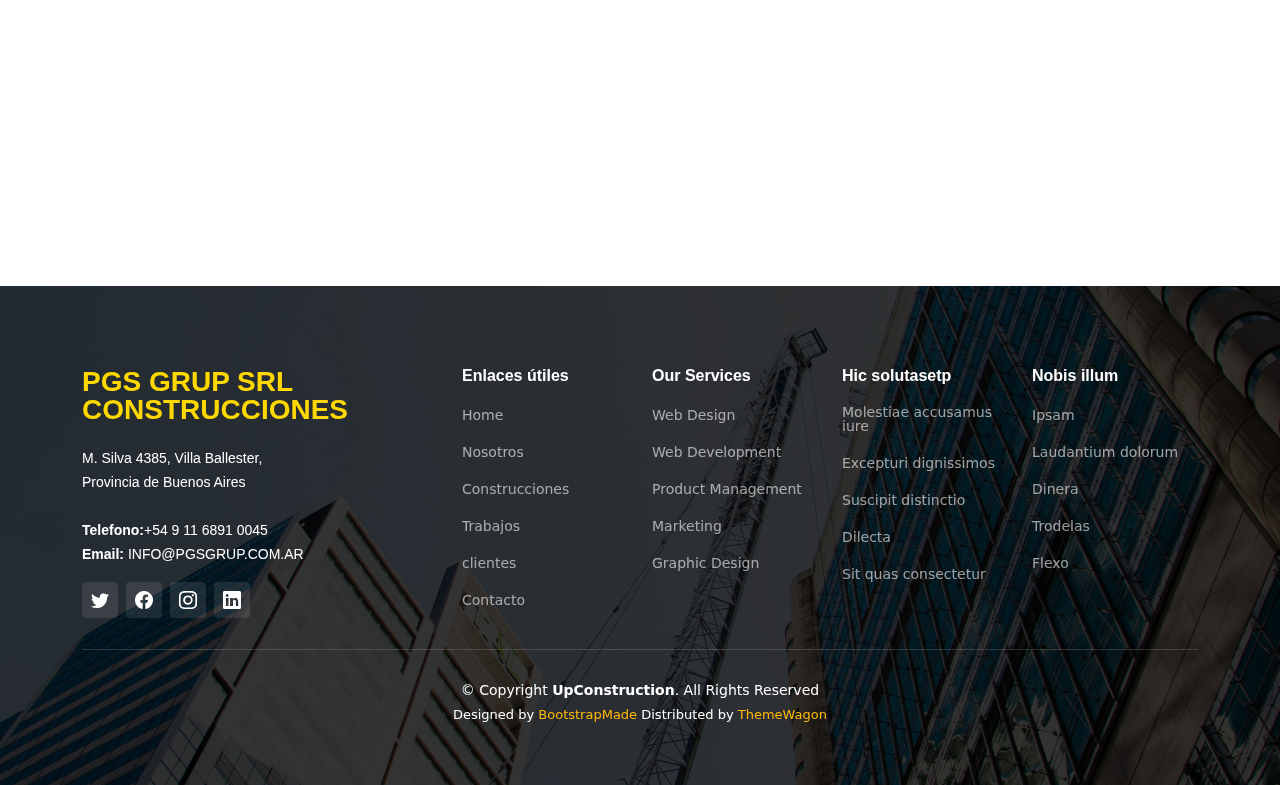
==== commit a2a2f486: "final" ====
--- a/index.html
+++ b/index.html
@@ -5,13 +5,14 @@
   <meta charset="utf-8">
   <meta content="width=device-width, initial-scale=1.0" name="viewport">
 
-  <title>UpConstruction Bootstrap Template - Index</title>
+  <title>PGS GRUP SRL CONTRUCIONES-Home</title>
   <meta content="" name="description">
   <meta content="" name="keywords">
 
   <!-- Favicons -->
-  <link href="" rel="icon">
-  <link href="" rel="apple-touch-icon">
+  
+  <link href="../UpConstruction/assets/img/32.png" rel="icon">
+  <link href="../UpConstruction/assets/img/16.png" rel="apple-touch-icon">
 
   <!-- Google Fonts -->
   <link rel="preconnect" href="https://fonts.googleapis.com">
@@ -49,9 +50,10 @@
       <img src="./assets/img/sin fondo.png" alt=""> 
       <!--<h1>UpConstruction<span>.</span></h1>-->
       <div class="social-icons">
-        <a href="tel:+1234567890" style="color:#B58900"><i class="bi bi-phone-fill" style="color:#B58900"></i>+54 9 11 6891 0045&nbsp;</a>
-        <a href="mailto:info@example.com" style="color:#B58900"><i class="bi bi-envelope-fill" style="color:#B58900"></i>&nbsp;INFO@PGSGRUP.COM.AR&nbsp;</a>
-        <a href="https://instagram.com/pgs_group_srl___?igshid=NTc4MTIwNjQ2YQ==" style="color:#B58900"><i class="bi bi-instagram" style="color:#B58900"></i></a>
+        <a href="https://instagram.com/pgs_group_srl___?igshid=NTc4MTIwNjQ2YQ==" style="color:#FFD800"><i class="bi bi-instagram" style="color:#FFD800"></i>&nbsp;&nbsp;</a>
+        <a href="https://wa.me/1168910045" style="color:#FFD800"><i class="bi bi-whatsapp"></i>&nbsp;&nbsp;</a>
+        <a href="mailto:info@pgsgrup.com.ar?" style="color:#FFD800"><i class="bi bi-envelope-fill" style="color:#FFD800"></i>&nbsp;&nbsp;</a>
+        
       </div>
     </a>
 
@@ -87,7 +89,7 @@
               en el mundo de la construcción durante las últimas dos décadas. 
               Nuestra pasión por la excelencia y el compromiso con nuestros clientes
                nos han convertido en líderes confiables en el rubro.</p>
-            <a data-aos="fade-up" data-aos-delay="200" href="#get-started" class="btn-get-started">Empesar</a>
+            <a data-aos="fade-up" data-aos-delay="200" href="#get-started" class="btn-get-started">Empezar</a>
           </div>
         </div>
       </div>
@@ -423,7 +425,7 @@
           <div class="social-links d-flex mt-3">
             <a href="#" class="d-flex align-items-center justify-content-center"><i class="bi bi-twitter"></i></a>
             <a href="#" class="d-flex align-items-center justify-content-center"><i class="bi bi-facebook"></i></a>
-            <a href="#" class="d-flex align-items-center justify-content-center"><i class="bi bi-instagram"></i></a>
+            <a href="https://instagram.com/pgs_group_srl___?igshid=NTc4MTIwNjQ2YQ==" class="d-flex align-items-center justify-content-center"><i class="bi bi-instagram"></i></a>
             <a href="#" class="d-flex align-items-center justify-content-center"><i class="bi bi-linkedin"></i></a>
           </div>
         </div>
--- a/assets/css/main.css
+++ b/assets/css/main.css
@@ -2695,7 +2695,7 @@
 /* Media query para pantallas con una resolución de 412x915 */
 @media (max-width: 412px) {
   .social-icons {
-      top: 0; /* Asegura que los iconos estén en la parte superior de la página */
+      top: 10; /* Asegura que los iconos estén en la parte superior de la página */
       position: absolute;
   }
 }
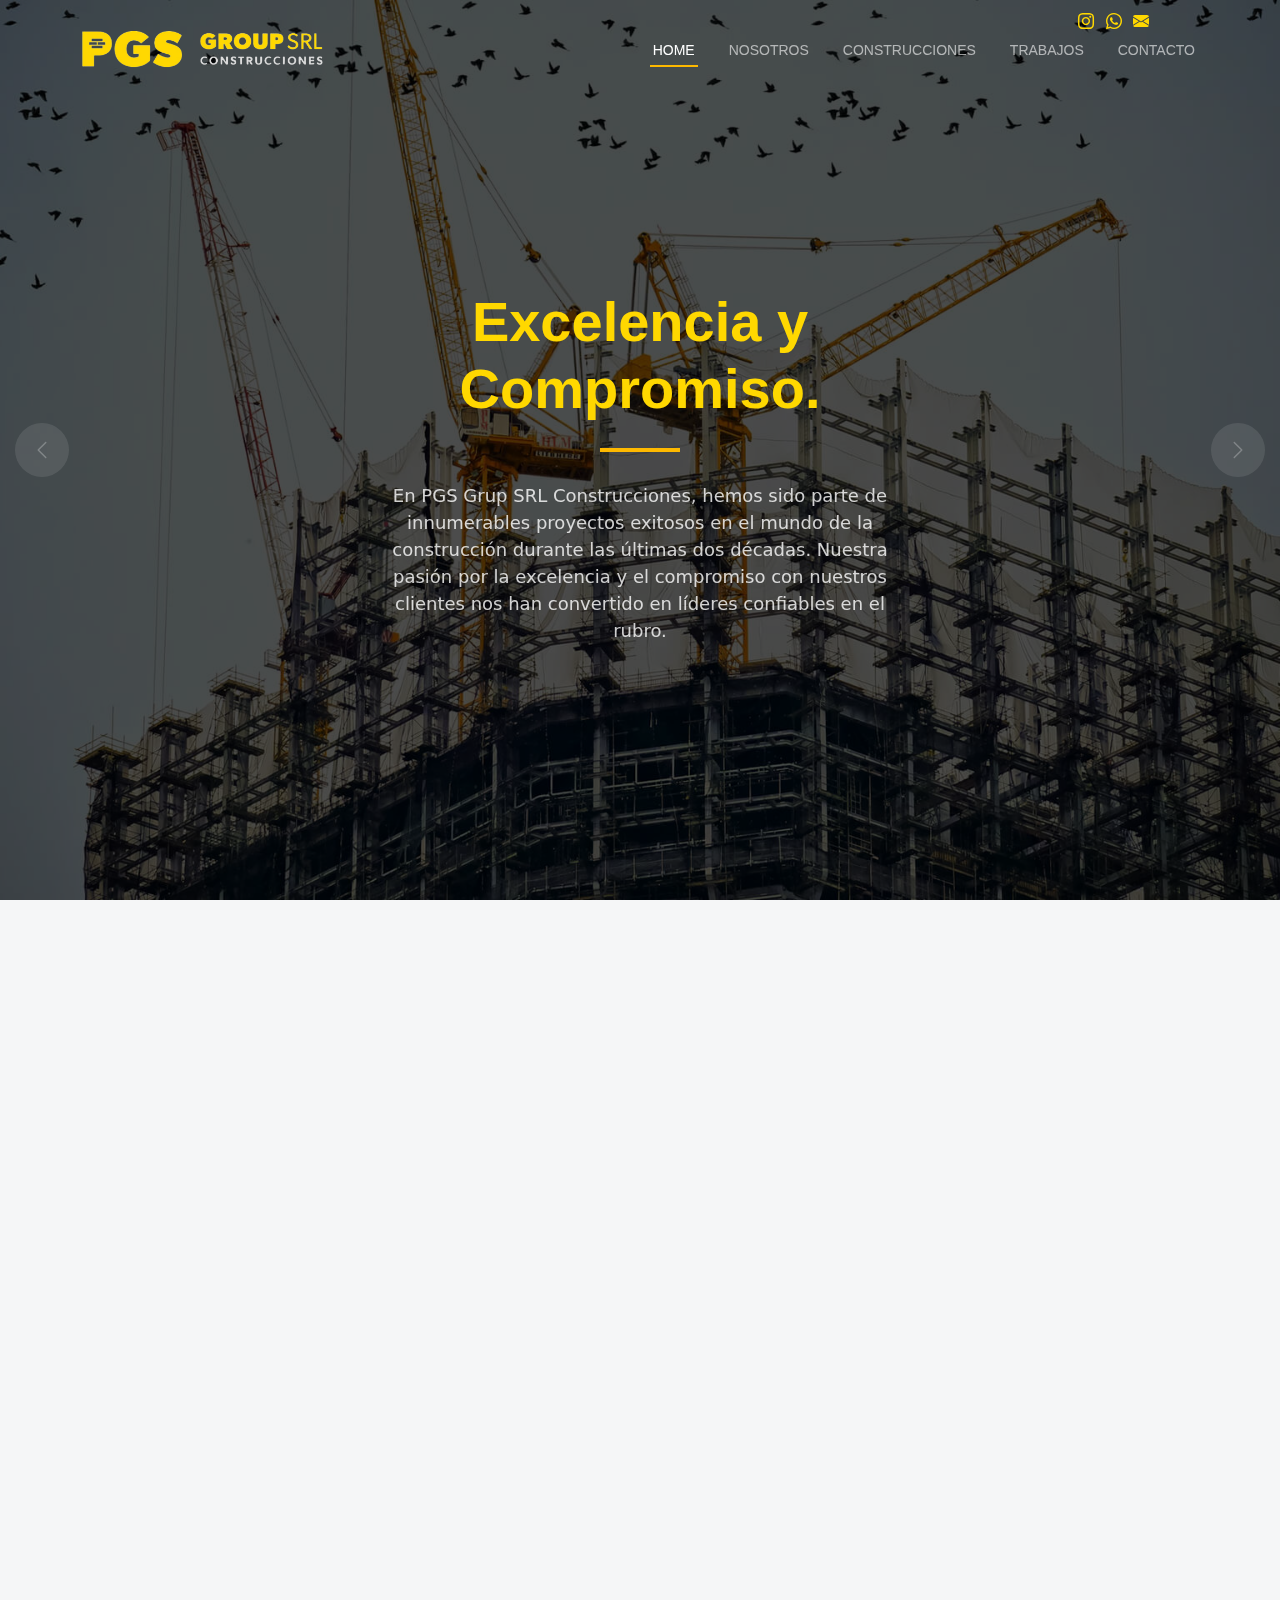
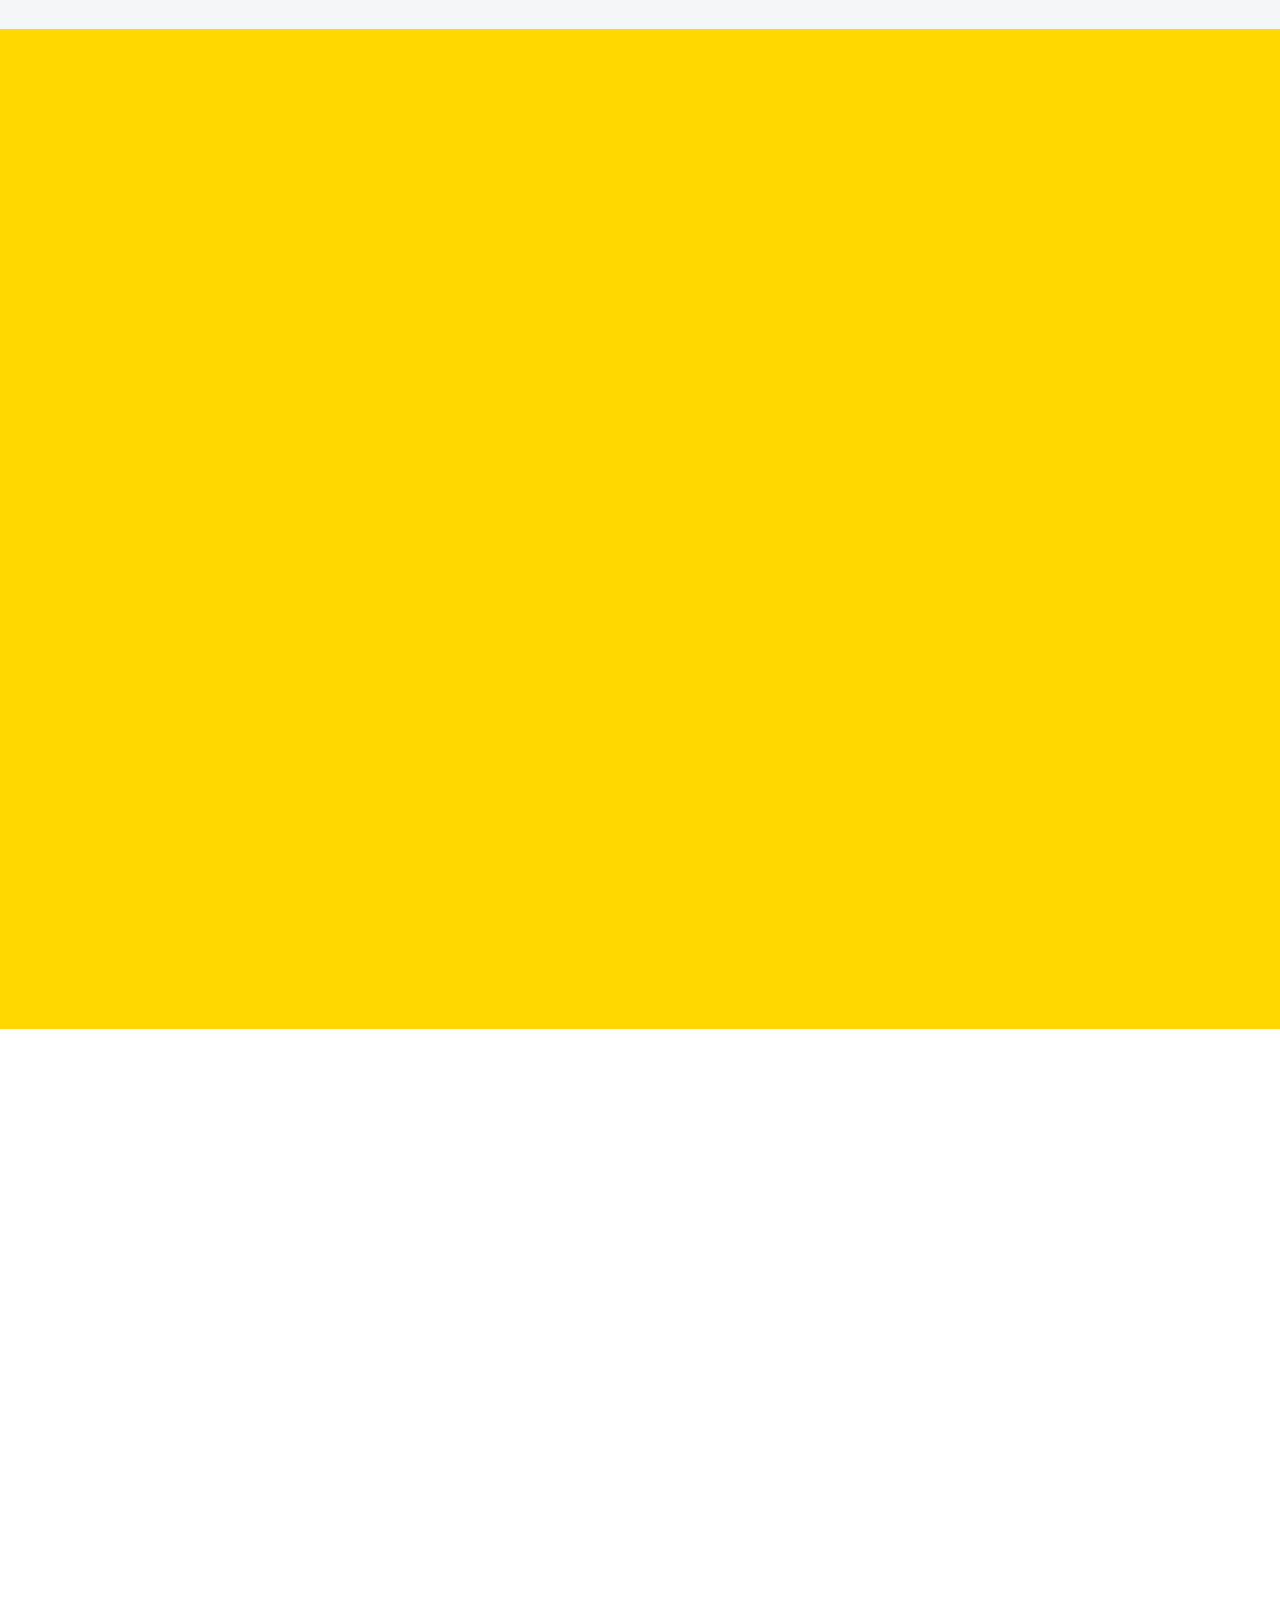
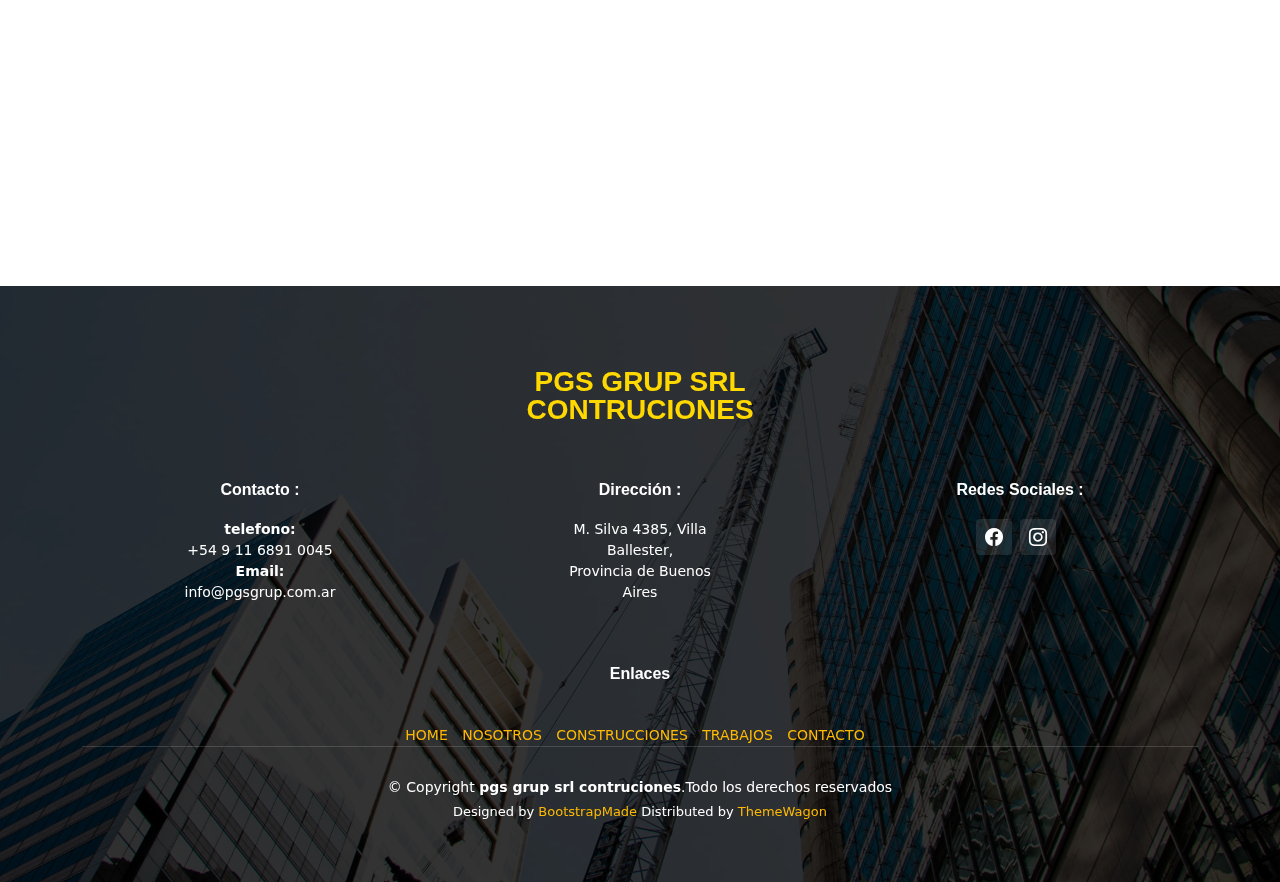
==== commit d233ea3c: "final" ====
--- a/index.html
+++ b/index.html
@@ -5,14 +5,14 @@
   <meta charset="utf-8">
   <meta content="width=device-width, initial-scale=1.0" name="viewport">
 
-  <title>PGS GRUP SRL CONTRUCIONES-Home</title>
+  <title>PGS GRUP-Home</title>
   <meta content="" name="description">
   <meta content="" name="keywords">
 
   <!-- Favicons -->
   
-  <link href="../UpConstruction/assets/img/32.png" rel="icon">
-  <link href="../UpConstruction/assets/img/16.png" rel="apple-touch-icon">
+  <link href="../UpConstruction/assets/img/icons8-1-08-ios-16-filled-32.png" rel="icon">
+  <link href="../UpConstruction/assets/img/icons8-1-08-ios-16-filled-16.png" rel="apple-touch-icon">
 
   <!-- Google Fonts -->
   <link rel="preconnect" href="https://fonts.googleapis.com">
@@ -66,7 +66,7 @@
         <li><a href="nosotros.html">Nosotros</a></li>
         <li><a href="Construcciones.html">Construcciones</a></li>
         <li><a href="trabajo.html">Trabajos</a></li>
-        <li><a href="clientes.html">clientes</a></li>
+       <!-- <li><a href="clientes.html">clientes</a></li>-->
         <li><a href="contacto.html">Contacto</a></li>
       </ul>
     </nav><!-- .navbar -->
@@ -89,7 +89,6 @@
               en el mundo de la construcción durante las últimas dos décadas. 
               Nuestra pasión por la excelencia y el compromiso con nuestros clientes
                nos han convertido en líderes confiables en el rubro.</p>
-            <a data-aos="fade-up" data-aos-delay="200" href="#get-started" class="btn-get-started">Empezar</a>
           </div>
         </div>
       </div>
@@ -285,8 +284,7 @@
             <img src="assets/img/projects/remodeling-1.jpg" class="img-fluid" alt="">
             <div class="portfolio-info">
               <h4>Remodelaciones 1</h4>
-              <p>Lorem ipsum, dolor sit amet consectetur</p>
-              <a href="assets/img/projects/remodeling-1.jpg" title="Remodeling 1"
+                <a href="assets/img/projects/remodeling-1.jpg" title="Remodeling 1"
                 data-gallery="portfolio-gallery-remodeling" class="glightbox preview-link"><i
                   class="bi bi-zoom-in"></i></a>
               <a href="trabajo.html" title="More Details" class="details-link"><i
@@ -300,8 +298,7 @@
             <img src="assets/img/projects/construction-1.jpg" class="img-fluid" alt="">
             <div class="portfolio-info">
               <h4>Construcciones 1</h4>
-              <p>Lorem ipsum, dolor sit amet consectetur</p>
-              <a href="assets/img/projects/construction-1.jpg" title="Construction 1"
+                <a href="assets/img/projects/construction-1.jpg" title="Construction 1"
                 data-gallery="portfolio-gallery-construction" class="glightbox preview-link"><i
                   class="bi bi-zoom-in"></i></a>
               <a href="trabajo.html" title="More Details" class="details-link"><i
@@ -315,8 +312,7 @@
             <img src="assets/img/projects/remodeling-2.jpg" class="img-fluid" alt="">
             <div class="portfolio-info">
               <h4>Remodelaciones 2</h4>
-              <p>Lorem ipsum, dolor sit amet consectetur</p>
-              <a href="assets/img/projects/remodeling-2.jpg" title="Remodeling 2"
+                <a href="assets/img/projects/remodeling-2.jpg" title="Remodeling 2"
                 data-gallery="portfolio-gallery-remodeling" class="glightbox preview-link"><i
                   class="bi bi-zoom-in"></i></a>
               <a href="trabajo.html" title="More Details" class="details-link"><i
@@ -330,8 +326,7 @@
             <img src="assets/img/projects/repairs-2.jpg" class="img-fluid" alt="">
             <div class="portfolio-info">
               <h4>Reparaciones</h4>
-              <p>Lorem ipsum, dolor sit amet consectetur</p>
-              <a href="assets/img/projects/repairs-2.jpg" title="Repairs 2" data-gallery="portfolio-gallery-repairs"
+                <a href="assets/img/projects/repairs-2.jpg" title="Repairs 2" data-gallery="portfolio-gallery-repairs"
                 class="glightbox preview-link"><i class="bi bi-zoom-in"></i></a>
               <a href="trabajo.html" title="More Details" class="details-link"><i
                   class="bi bi-link-45deg"></i></a>
@@ -344,8 +339,7 @@
             <img src="assets/img/projects/design-2.jpg" class="img-fluid" alt="">
             <div class="portfolio-info">
               <h4>Diseño</h4>
-              <p>Lorem ipsum, dolor sit amet consectetur</p>
-              <a href="assets/img/projects/design-2.jpg" title="Repairs 2" data-gallery="portfolio-gallery-book"
+               <a href="assets/img/projects/design-2.jpg" title="Repairs 2" data-gallery="portfolio-gallery-book"
                 class="glightbox preview-link"><i class="bi bi-zoom-in"></i></a>
               <a href="trabajo.html" title="More Details" class="details-link"><i
                   class="bi bi-link-45deg"></i></a>
@@ -357,8 +351,7 @@
             <img src="assets/img/projects/construction-3.jpg" class="img-fluid" alt="">
             <div class="portfolio-info">
               <h4>Construcciones </h4>
-              <p>Lorem ipsum, dolor sit amet consectetur</p>
-              <a href="assets/img/projects/construction-3.jpg" title="Construction 3"
+                 <a href="assets/img/projects/construction-3.jpg" title="Construction 3"
                 data-gallery="portfolio-gallery-construction" class="glightbox preview-link"><i
                   class="bi bi-zoom-in"></i></a>
               <a href="trabajo.html" title="More Details" class="details-link"><i
@@ -372,8 +365,7 @@
             <img src="assets/img/projects/repairs-3.jpg" class="img-fluid" alt="">
             <div class="portfolio-info">
               <h4>Reparaciones</h4>
-              <p>Lorem ipsum, dolor sit amet consectetur</p>
-              <a href="assets/img/projects/repairs-3.jpg" title="Repairs 2" data-gallery="portfolio-gallery-repairs"
+               <a href="assets/img/projects/repairs-3.jpg" title="Repairs 2" data-gallery="portfolio-gallery-repairs"
                 class="glightbox preview-link"><i class="bi bi-zoom-in"></i></a>
               <a href="trabajo.html" title="More Details" class="details-link"><i
                   class="bi bi-link-45deg"></i></a>
@@ -386,7 +378,6 @@
             <img src="assets/img/projects/design-3.jpg" class="img-fluid" alt="">
             <div class="portfolio-info">
               <h4>Diseño</h4>
-              <p>Lorem ipsum, dolor sit amet consectetur</p>
               <a href="assets/img/projects/design-3.jpg" title="Repairs 3" data-gallery="portfolio-gallery-book"
                 class="glightbox preview-link"><i class="bi bi-zoom-in"></i></a>
               <a href="trabajo.html" title="More Details" class="details-link"><i
@@ -402,89 +393,61 @@
   </div>
 </section><!-- End Our Projects Section -->
          
-   
-
 </main><!-- End #main -->
-
-<!-- ======= Footer ======= -->
 <footer id="footer" class="footer">
-
-<div class="footer-content position-relative">
-  <div class="container">
-    <div class="row">
-
-      <div class="col-lg-4 col-md-6">
-        <div class="footer-info">
-          <h3 style="color:#FFD800">PGS GRUP SRL CONSTRUCCIONES</h3>
+  <div class="footer-content position-relative">
+    <div class="container">
+      <div class="row justify-content-center">
+        <div class="col-lg-4 col-md-6 mb-4 mx-auto">
+          <div class="footer-info">
+            <h3 style="color:#FFD800">PGS GRUP SRL CONTRUCIONES</h3>
+          </div>
+        </div>
+      </div>
+      
+      <div class="row justify-content-center">
+        <div class="col-lg-2 col-md-3 mb-4 mx-auto ml-2">
+          <h4>Contacto :</h4>
+          <p>
+            <strong>telefono:</strong><br> 
+            +54 9 11 6891 0045<br>
+            <strong>Email:</strong>
+            info@pgsgrup.com.ar<br>
+          </p>
+        </div>
+      
+        <div class="col-lg-2 col-md-3 mb-4 mx-auto ml-2">
+          <h4>Dirección :</h4>
           <p>
             M. Silva 4385, Villa Ballester,<br>
             Provincia de Buenos Aires<br><br>
-            <strong>Telefono:</strong>+54 9 11 6891 0045<br>
-            <strong>Email:</strong> INFO@PGSGRUP.COM.AR<br>
           </p>
-          <div class="social-links d-flex mt-3">
-            <a href="#" class="d-flex align-items-center justify-content-center"><i class="bi bi-twitter"></i></a>
-            <a href="#" class="d-flex align-items-center justify-content-center"><i class="bi bi-facebook"></i></a>
-            <a href="https://instagram.com/pgs_group_srl___?igshid=NTc4MTIwNjQ2YQ==" class="d-flex align-items-center justify-content-center"><i class="bi bi-instagram"></i></a>
-            <a href="#" class="d-flex align-items-center justify-content-center"><i class="bi bi-linkedin"></i></a>
-          </div>
-        </div>
-      </div><!-- End footer info column-->
-
-      <div class="col-lg-2 col-md-3 footer-links">
-        <h4>Enlaces útiles</h4>
-        <ul>
-          <ul>
-            <li><a href="index.html" class="active">Home</a></li>
-            <li><a href="nosotros.html">Nosotros</a></li>
-            <li><a href="Construcciones.html">Construcciones</a></li>
-            <li><a href="trabajo.html">Trabajos</a></li>
-            <li><a href="clientes.html">clientes</a></li>
-            <li><a href="contacto.html">Contacto</a></li>
-          </ul>
-      </div><!-- End footer links column-->
-
-      <div class="col-lg-2 col-md-3 footer-links">
-        <h4>Our Services</h4>
-        <ul>
-          <li><a href="#">Web Design</a></li>
-          <li><a href="#">Web Development</a></li>
-          <li><a href="#">Product Management</a></li>
-          <li><a href="#">Marketing</a></li>
-          <li><a href="#">Graphic Design</a></li>
-        </ul>
-      </div><!-- End footer links column-->
-
-      <div class="col-lg-2 col-md-3 footer-links">
-        <h4>Hic solutasetp</h4>
-        <ul>
-          <li><a href="#">Molestiae accusamus iure</a></li>
-          <li><a href="#">Excepturi dignissimos</a></li>
-          <li><a href="#">Suscipit distinctio</a></li>
-          <li><a href="#">Dilecta</a></li>
-          <li><a href="#">Sit quas consectetur</a></li>
-        </ul>
-      </div><!-- End footer links column-->
-
-      <div class="col-lg-2 col-md-3 footer-links">
-        <h4>Nobis illum</h4>
-        <ul>
-          <li><a href="#">Ipsam</a></li>
-          <li><a href="#">Laudantium dolorum</a></li>
-          <li><a href="#">Dinera</a></li>
-          <li><a href="#">Trodelas</a></li>
-          <li><a href="#">Flexo</a></li>
-        </ul>
-      </div><!-- End footer links column-->
-
-    </div>
-  </div>
-</div>
+        </div>
+      
+        <div class="col-lg-2 col-md-3 mb-4 mx-auto ml-2">
+           <h4>Redes Sociales :</h4>
+           <div class="social-links d-flex justify-content-center  ">
+              <a href="#" class="d-flex align-items-center justify-content-center"><i class="bi bi-facebook"></i></a><br>
+              <a href="https://instagram.com/pgs_group_srl___?igshid=NTc4MTIwNjQ2YQ==" class="d-flex align-items-center justify-content-center"><i class="bi bi-instagram"></i></a>
+            </div>
+        </div>
+      </div>
+      </div>
+     <h4 class="text-center footer-links">Enlaces</h4>
+    <ul class="inline-list">
+      <li><a href="index.html">Home</a></li>
+      <li><a href="nosotros.html">Nosotros</a></li>
+      <li><a href="Construcciones.html">Construcciones</a></li>
+      <li><a href="trabajo.html">Trabajos</a></li>
+    <!--  <li><a href="clientes.html">clientes</a></li>-->
+      <li><a href="contacto.html">Contacto</a></li>
+    </ul>
+  </div>
 
 <div class="footer-legal text-center position-relative">
   <div class="container">
     <div class="copyright">
-      &copy; Copyright <strong><span>UpConstruction</span></strong>. All Rights Reserved
+      &copy; Copyright <strong><span>pgs grup srl contruciones</span></strong>.Todo los derechos reservados
     </div>
     <div class="credits">
       <!-- All the links in the footer should remain intact. -->
--- a/assets/css/main.css
+++ b/assets/css/main.css
@@ -116,6 +116,34 @@
     max-width: 60%;
   }
 }
+/* Pantallas pequeñas (celulares) */
+@media (max-width: 575px) {
+  .section-header h2 {
+    font-size: 20px; /* Tamaño de fuente para pantallas pequeñas (celulares) */
+  }
+}
+
+/* Pantallas medianas (tabletas pequeñas) */
+@media (min-width: 576px) and (max-width: 767px) {
+  .section-header h2 {
+    font-size: 28px; /* Tamaño de fuente para pantallas medianas (tabletas pequeñas) */
+  }
+}
+
+/* Pantallas medianas (tabletas grandes) */
+@media (min-width: 768px) and (max-width: 991px) {
+  .section-header h2 {
+    font-size: 30px; /* Tamaño de fuente para pantallas medianas (tabletas grandes) */
+  }
+}
+
+/* Pantallas grandes (computadoras) */
+@media (min-width: 992px) {
+  .section-header h2 {
+    font-size: 32px; /* Tamaño de fuente para pantallas grandes (computadoras) */
+  }
+}
+
 
 /*--------------------------------------------------------------
 # Breadcrumbs
@@ -278,6 +306,34 @@
 
 .header .logo h1 span {
   color: var(--color-primary);
+}
+/* Consulta de medios para pantallas con un ancho máximo de 320px */
+@media (max-width: 320px) {
+  .header {
+    padding: 15px 0; /* Ajusta el padding para pantallas aún más pequeñas */
+  }
+
+  .header .logo img {
+    max-height: 20px; /* Ajusta el tamaño del logo para pantallas aún más pequeñas */
+  }
+
+  .header .logo h1 {
+    font-size: 16px; /* Ajusta el tamaño de la fuente para pantallas aún más pequeñas */
+  }
+}
+/* Consulta de medios para pantallas con un ancho máximo de 768px (pantallas medianas de celular) */
+@media (max-width: 768px) {
+  .header {
+    padding: 15px 0; /* Ajusta el padding para pantallas medianas de celular */
+  }
+
+  .header .logo img {
+    max-height: 22px; /* Ajusta el tamaño del logo para pantallas medianas de celular */
+  }
+
+  .header .logo h1 {
+    font-size: 20px; /* Ajusta el tamaño de la fuente para pantallas medianas de celular */
+  }
 }
 
 /*--------------------------------------------------------------
@@ -1841,9 +1897,8 @@
   transform: scale(1.1);
 }
 
-/*--------------------------------------------------------------
-# Hero Section
---------------------------------------------------------------*/
+
+
 .hero {
   overflow-x: hidden;
   padding: 0;
@@ -1957,11 +2012,25 @@
     padding-right: 15px;
   }
 }
-
+/* Media query para pantallas con una resolución de 320x542 */
+@media (max-width: 320px) and (max-height: 542px) {
+  .hero .carousel-control-prev {
+    padding-left: 15px;
+  }
+  .hero .carousel-control-next {
+    padding-right: 15px;
+  }
+  .hero .info h2 {
+    font-size: 25px;
+  }
+  .hero .info p{
+    font-size: 15px;
+  }
+}
 .hero .carousel-control-next-icon,
 .hero .carousel-control-prev-icon {
   background: none;
-  font-size: 26px;
+  font-size: 20px;
   line-height: 0;
   background: rgba(255, 255, 255, 0.2);
   color: rgba(255, 255, 255, 0.6);
@@ -2572,6 +2641,7 @@
   font-size: 14px;
   padding: 80px 0 60px 0;
   position: relative;
+  text-align: center;
 }
 
 .footer:before {
@@ -2617,11 +2687,13 @@
   width: 36px;
   height: 36px;
   transition: 0.3s;
+ 
 }
 
 .footer .footer-content .social-links a:hover {
   background: var(--color-primary);
   text-decoration: none;
+  
 }
 
 .footer .footer-content h4 {
@@ -2678,7 +2750,7 @@
 /* Estilos generales para los iconos sociales */
 .social-icons {
   position:absolute;
-  right: 15px; /* Ajusta la distancia desde el borde derecho según tus preferencias */
+  right: 120px; /* Ajusta la distancia desde el borde derecho según tus preferencias */
   z-index: 999; /* Asegura que los iconos estén por encima de otros elementos */
   display: flex;
   justify-content: center;
@@ -2695,11 +2767,40 @@
 /* Media query para pantallas con una resolución de 412x915 */
 @media (max-width: 412px) {
   .social-icons {
-      top: 10; /* Asegura que los iconos estén en la parte superior de la página */
+      top: 0; /* Asegura que los iconos estén en la parte superior de la página */
       position: absolute;
   }
-}
-
+    /* Ajusta el tamaño de los iconos */
+    .social-icons i {
+      font-size: 15px; /* Tamaño de fuente más pequeño para los iconos */
+    }
+  
+}
+/* Media query para pantallas con una resolución de 425x564 */
+@media (max-width: 425px) and (max-height: 564px) {
+  .social-icons {
+    top: 0; /* Asegura que los iconos estén en la parte superior de la página */
+    position: absolute;
+  }
+}
+
+
+/* Media query para pantallas con una resolución de 320x542 */
+@media (max-width: 320px) and (max-height: 542px) {
+  
+  .social-icons {
+      top:0; /* Asegura que los iconos estén en la parte superior de la página */
+      position: absolute;
+      
+  }
+}
+/* Media query para pantallas con una resolución de 280x653 */
+@media (max-width: 280px) and (max-height: 653px) {
+  .social-icons {
+      top: 0px; /* Asegura que los iconos estén en la parte superior de la página */
+      position: absolute;
+  }
+}
 
 
 
@@ -2777,4 +2878,75 @@
 }
 .contact-form {
   background-color: yellow;
-}+}
+/* Estilos para pantallas con una resolución de 320x542 */
+@media (max-width: 320px) {
+  .col-lg-6 {
+    width: 100%; /* Hacer que la columna ocupe todo el ancho en esta resolución */
+  }
+  .info-item {
+    text-align: center; /* Centrar el contenido en esta resolución */
+  }
+}
+
+/* Estilos para pantallas con una resolución de 375x542 */
+@media (min-width: 321px) and (max-width: 375px) {
+  .col-lg-6 {
+    width: 100%; /* Hacer que la columna ocupe todo el ancho en esta resolución */
+  }
+  .info-item {
+    text-align: center; /* Centrar el contenido en esta resolución */
+    font-size: 14px; /* Cambiar el tamaño de fuente en esta resolución */
+  }
+}
+ul.inline-list {
+  list-style-type: style none;
+  padding: 0;
+  margin: 0;
+  text-align: center;
+  
+}
+
+ul.inline-list li {
+  display: inline;
+  margin-right: 10px; /* Ajusta el espacio entre los elementos si es necesario */
+  color: rgba(255, 255, 255, 0.6);
+  text-transform: uppercase;
+  
+}
+.construcciones h2{
+font-size: 32px;
+}
+/* Pantalla de 320x542 */
+@media (max-width: 320px) and (max-height: 542px) {
+  .construcciones h2 {
+    font-size: 16px; /* Tamaño de fuente personalizado para 320x542 */
+  }
+}
+/* Pantallas pequeñas (celulares) */
+@media (max-width: 575px) {
+  .construcciones h2 {
+    font-size: 20px; /* Tamaño de fuente para pantallas pequeñas (celulares) */
+  }
+}
+
+/* Pantallas medianas (tabletas pequeñas) */
+@media (min-width: 576px) and (max-width: 767px) {
+  .construcciones h2 {
+    font-size: 28px; /* Tamaño de fuente para pantallas medianas (tabletas pequeñas) */
+  }
+}
+
+/* Pantallas medianas (tabletas grandes) */
+@media (min-width: 768px) and (max-width: 991px) {
+  .construcciones h2 {
+    font-size: 30px; /* Tamaño de fuente para pantallas medianas (tabletas grandes) */
+  }
+}
+
+/* Pantallas grandes (computadoras) */
+@media (min-width: 992px) {
+  .construccionesh2 {
+    font-size: 32px; /* Tamaño de fuente para pantallas grandes (computadoras) */
+  }
+}
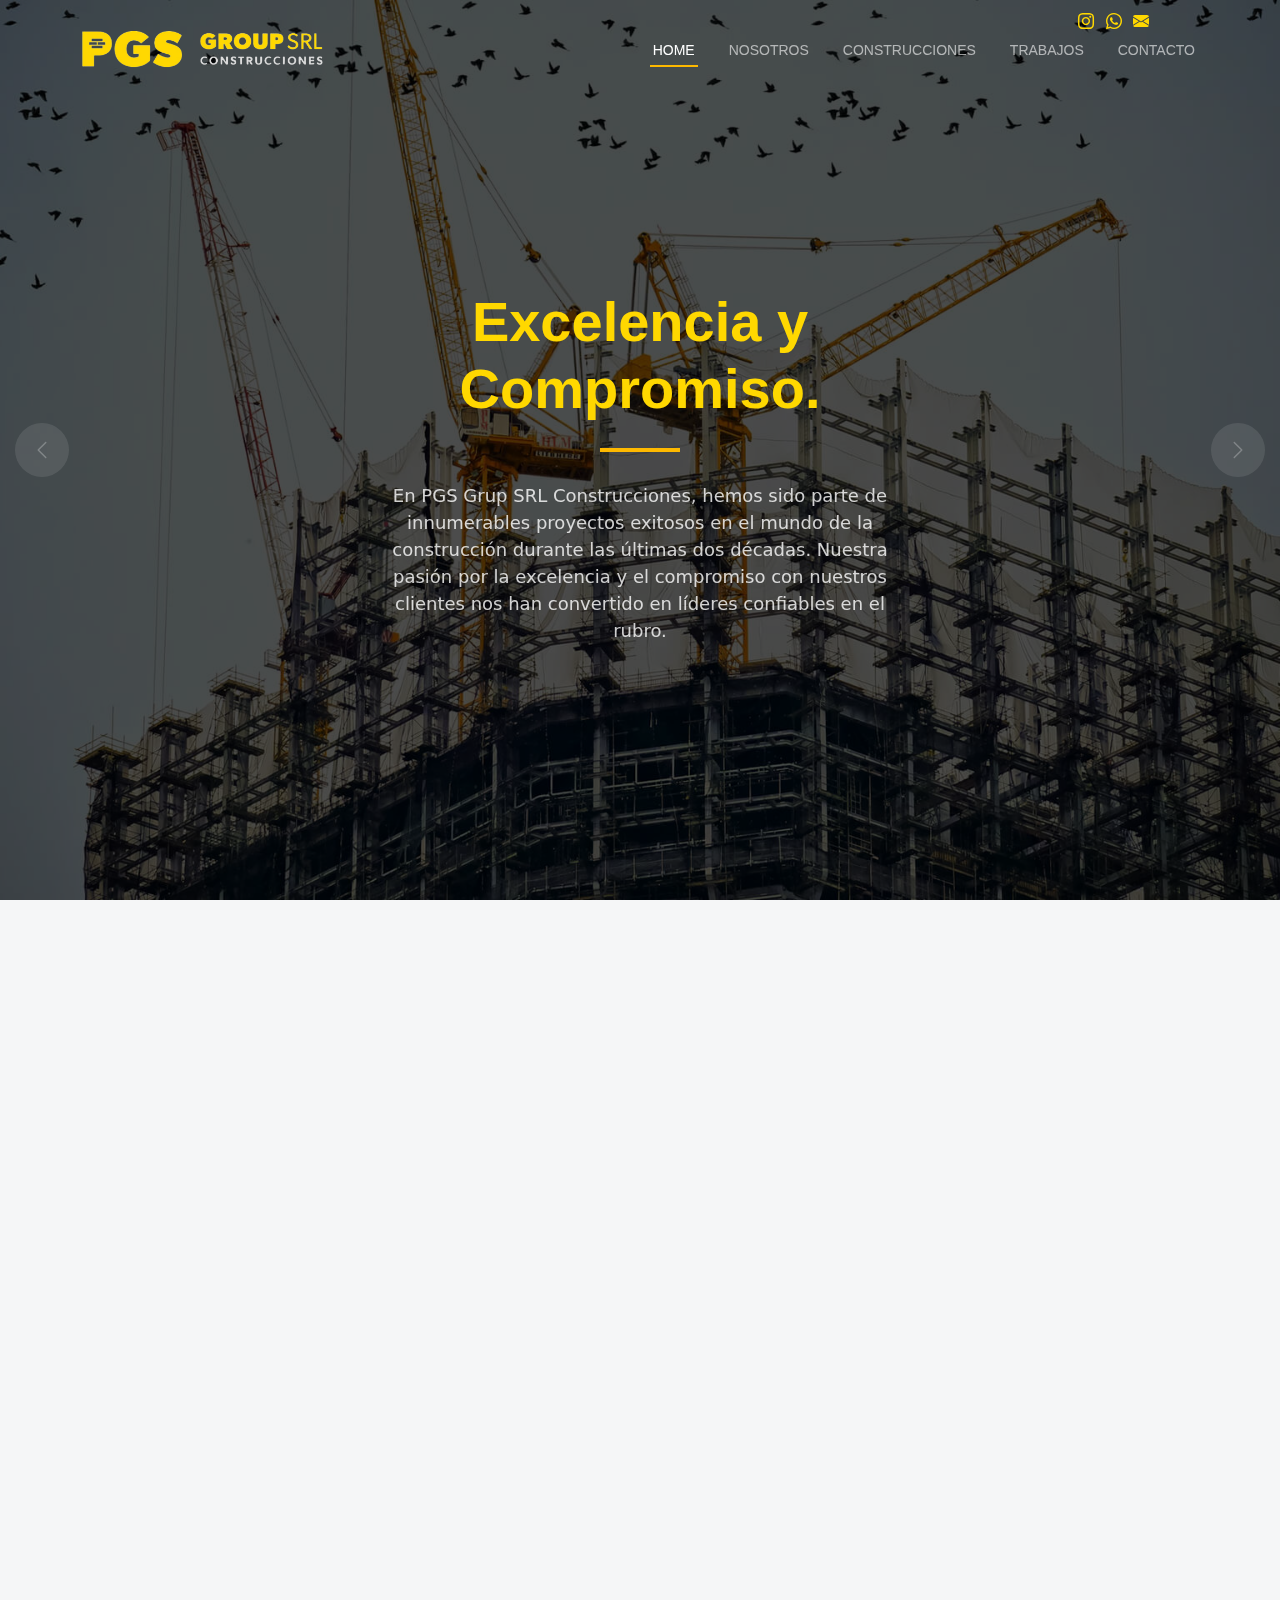
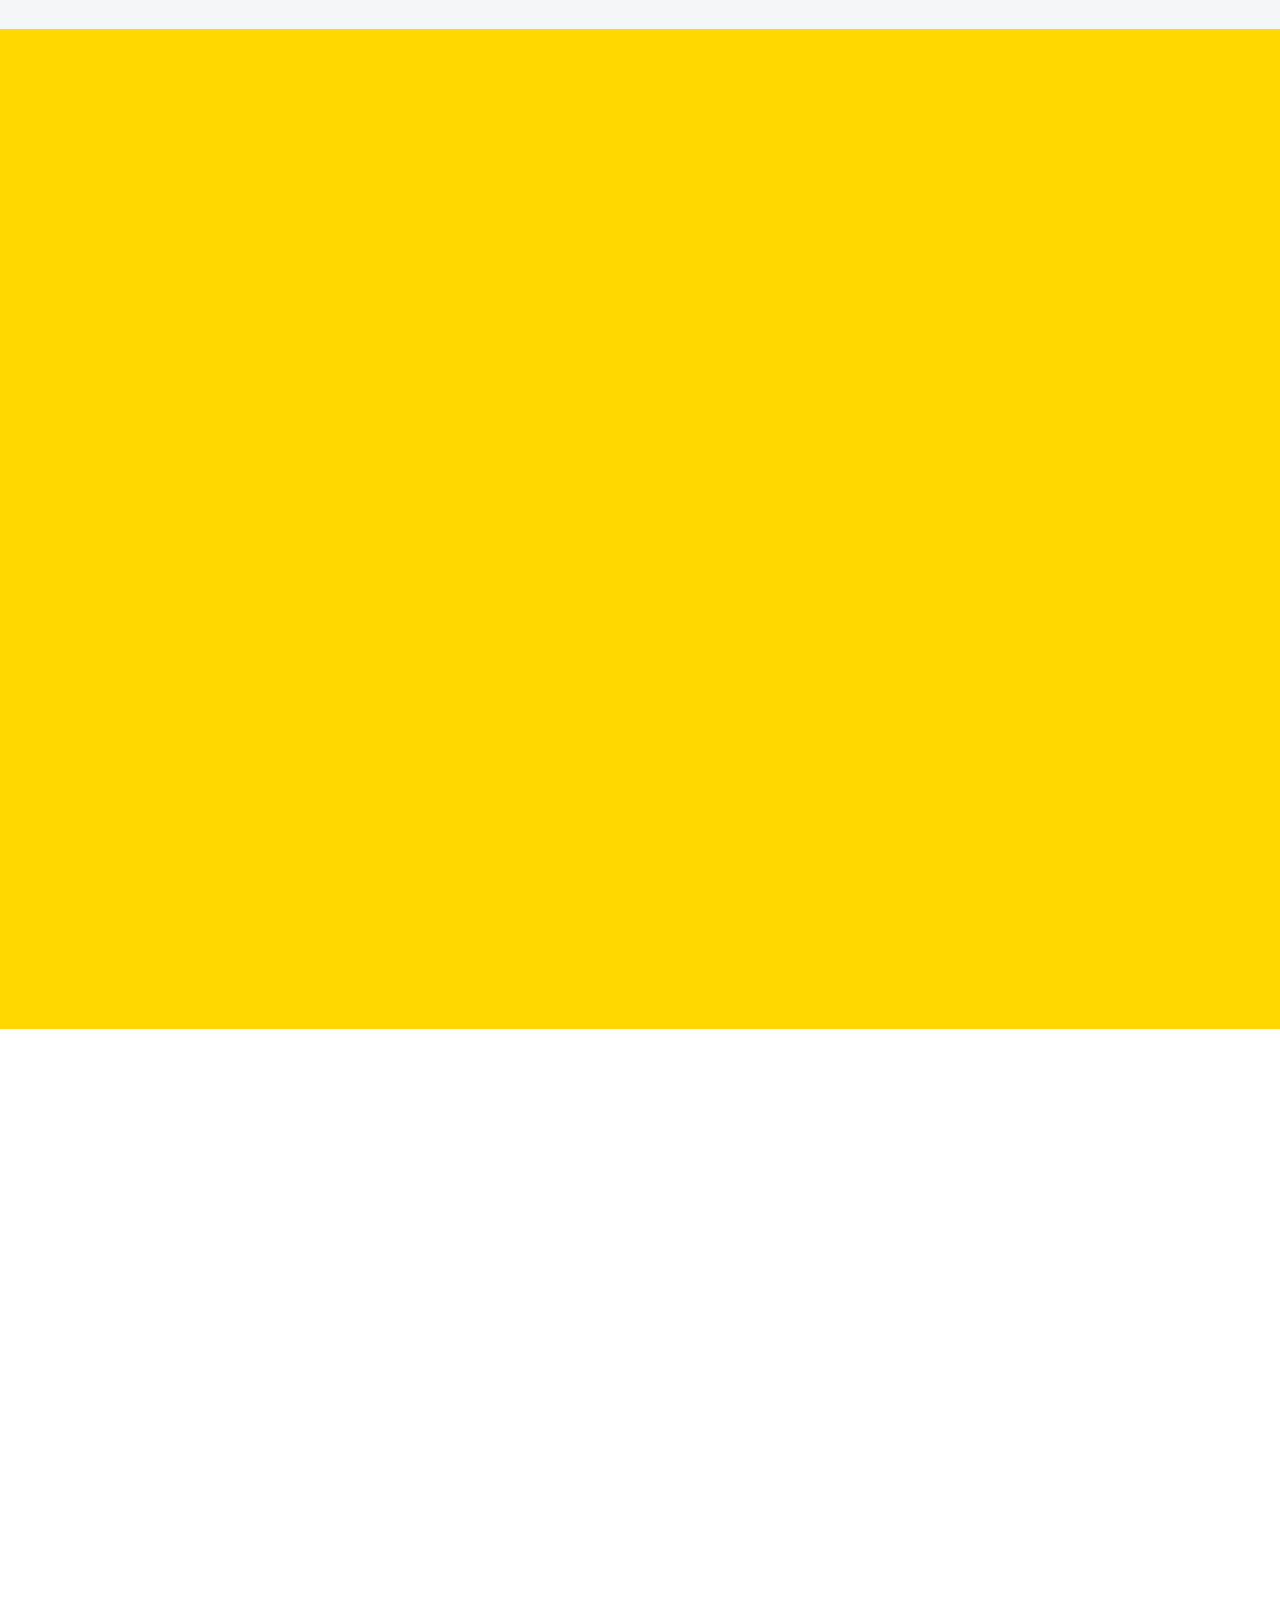
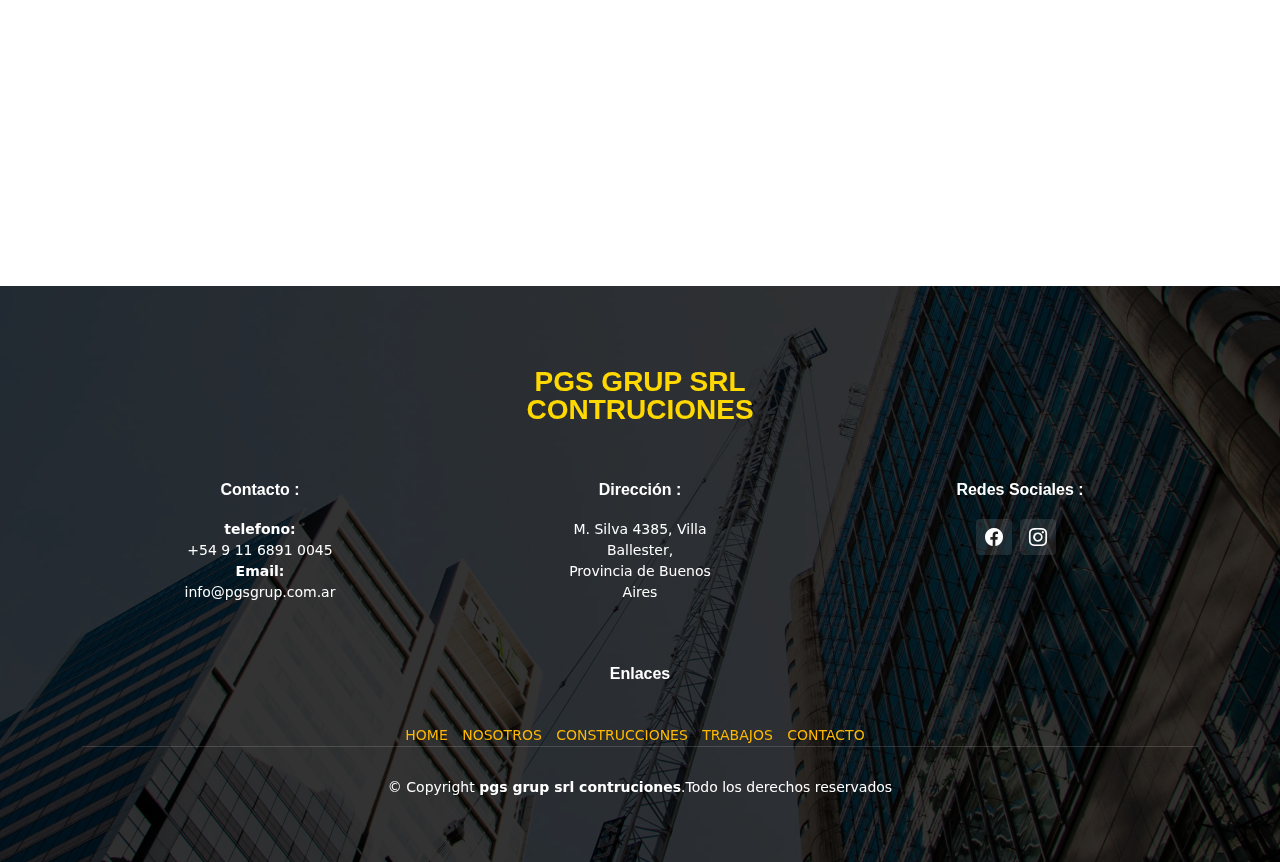
==== commit cd2baef7: "final" ====
--- a/index.html
+++ b/index.html
@@ -11,8 +11,8 @@
 
   <!-- Favicons -->
   
-  <link href="../UpConstruction/assets/img/icons8-1-08-ios-16-filled-32.png" rel="icon">
-  <link href="../UpConstruction/assets/img/icons8-1-08-ios-16-filled-16.png" rel="apple-touch-icon">
+  <link href="../UpConstruction/assets/img/32.png" rel="icon">
+  <link href="../UpConstruction/assets/img/16.png" rel="apple-touch-icon">
 
   <!-- Google Fonts -->
   <link rel="preconnect" href="https://fonts.googleapis.com">
@@ -454,8 +454,8 @@
       <!-- You can delete the links only if you purchased the pro version. -->
       <!-- Licensing information: https://bootstrapmade.com/license/ -->
       <!-- Purchase the pro version with working PHP/AJAX contact form: https://bootstrapmade.com/upconstruction-bootstrap-construction-website-template/ -->
-      Designed by <a href="https://bootstrapmade.com/">BootstrapMade</a> Distributed by <a
-        href="https://themewagon.com">ThemeWagon</a>
+     <!-- Designed by <a href="https://bootstrapmade.com/">BootstrapMade</a> Distributed by <a
+        href="https://themewagon.com">ThemeWagon</a>-->
     </div>
   </div>
 </div>
--- a/assets/css/main.css
+++ b/assets/css/main.css
@@ -2762,13 +2762,19 @@
   color: #FFD800; /* Cambia este valor al color amarillo deseado */
   margin-right: 1px; /* Espacio entre los iconos */
   text-decoration: none;
+  
 }
 
 /* Media query para pantallas con una resolución de 412x915 */
 @media (max-width: 412px) {
   .social-icons {
-      top: 0; /* Asegura que los iconos estén en la parte superior de la página */
-      position: absolute;
+    top: auto;
+    bottom: -5px; /* Mover los iconos sociales hacia la parte inferior */
+    right: 10px; /* Ajusta la distancia desde el borde derecho*/
+    right: 325px;
+    
+      
+     
   }
     /* Ajusta el tamaño de los iconos */
     .social-icons i {
@@ -2779,26 +2785,46 @@
 /* Media query para pantallas con una resolución de 425x564 */
 @media (max-width: 425px) and (max-height: 564px) {
   .social-icons {
-    top: 0; /* Asegura que los iconos estén en la parte superior de la página */
-    position: absolute;
-  }
-}
-
+    top: auto;
+    bottom: -5px; /* Mover los iconos sociales hacia la parte inferior */
+    right: 10px; /* Ajusta la distancia desde el borde derecho*/
+    right: 335px;
+    
+    
+  }
+}
+@media (max-width: 375px) and (max-height: 542px) {
+  .social-icons {
+    top: auto;
+    bottom: -10px; /* Ajusta la distancia desde la parte inferior */
+    right: 290px; /* Ajusta la distancia desde el borde derecho */
+    
+  }
+}
 
 /* Media query para pantallas con una resolución de 320x542 */
 @media (max-width: 320px) and (max-height: 542px) {
   
   .social-icons {
-      top:0; /* Asegura que los iconos estén en la parte superior de la página */
-      position: absolute;
+       top: auto;
+    bottom: -5px; /* Mover los iconos sociales hacia la parte inferior */
+    right: 10px; /* Ajusta la distancia desde el borde derecho*/
+    right: 235px;
+    
       
   }
 }
+
+
+
 /* Media query para pantallas con una resolución de 280x653 */
 @media (max-width: 280px) and (max-height: 653px) {
   .social-icons {
-      top: 0px; /* Asegura que los iconos estén en la parte superior de la página */
-      position: absolute;
+    top: auto;
+    bottom: -5px; /* Mover los iconos sociales hacia la parte inferior */
+    right: 10px; /* Ajusta la distancia desde el borde derecho*/
+    right: 100px;
+      
   }
 }
 
@@ -2914,6 +2940,37 @@
   text-transform: uppercase;
   
 }
+/* Pantalla de 425  x 564*/
+@media (max-width: 425px) and (max-height: 564px){
+  ul.inline-list li {
+    display: inline;
+    margin-right: 5px; /* Ajusta el espacio entre los elementos si es necesario */
+    color: rgba(255, 255, 255, 0.6);
+    text-transform: uppercase;
+    font-size: 12px;
+    }
+}
+/* Pantalla de 412 */
+@media (max-width: 412px){
+  ul.inline-list li {
+    display: inline;
+    margin-right: 5px; /* Ajusta el espacio entre los elementos si es necesario */
+    color: rgba(255, 255, 255, 0.6);
+    text-transform: uppercase;
+    font-size: 10px
+    }
+}
+/* Pantalla de 320x542 */
+@media (max-width: 320px) and (max-height: 542px){
+  ul.inline-list li {
+  display: inline;
+  margin-right: 5px; /* Ajusta el espacio entre los elementos si es necesario */
+  color: rgba(255, 255, 255, 0.6);
+  text-transform: uppercase;
+  font-size: 10px
+  }
+}
+
 .construcciones h2{
 font-size: 32px;
 }
